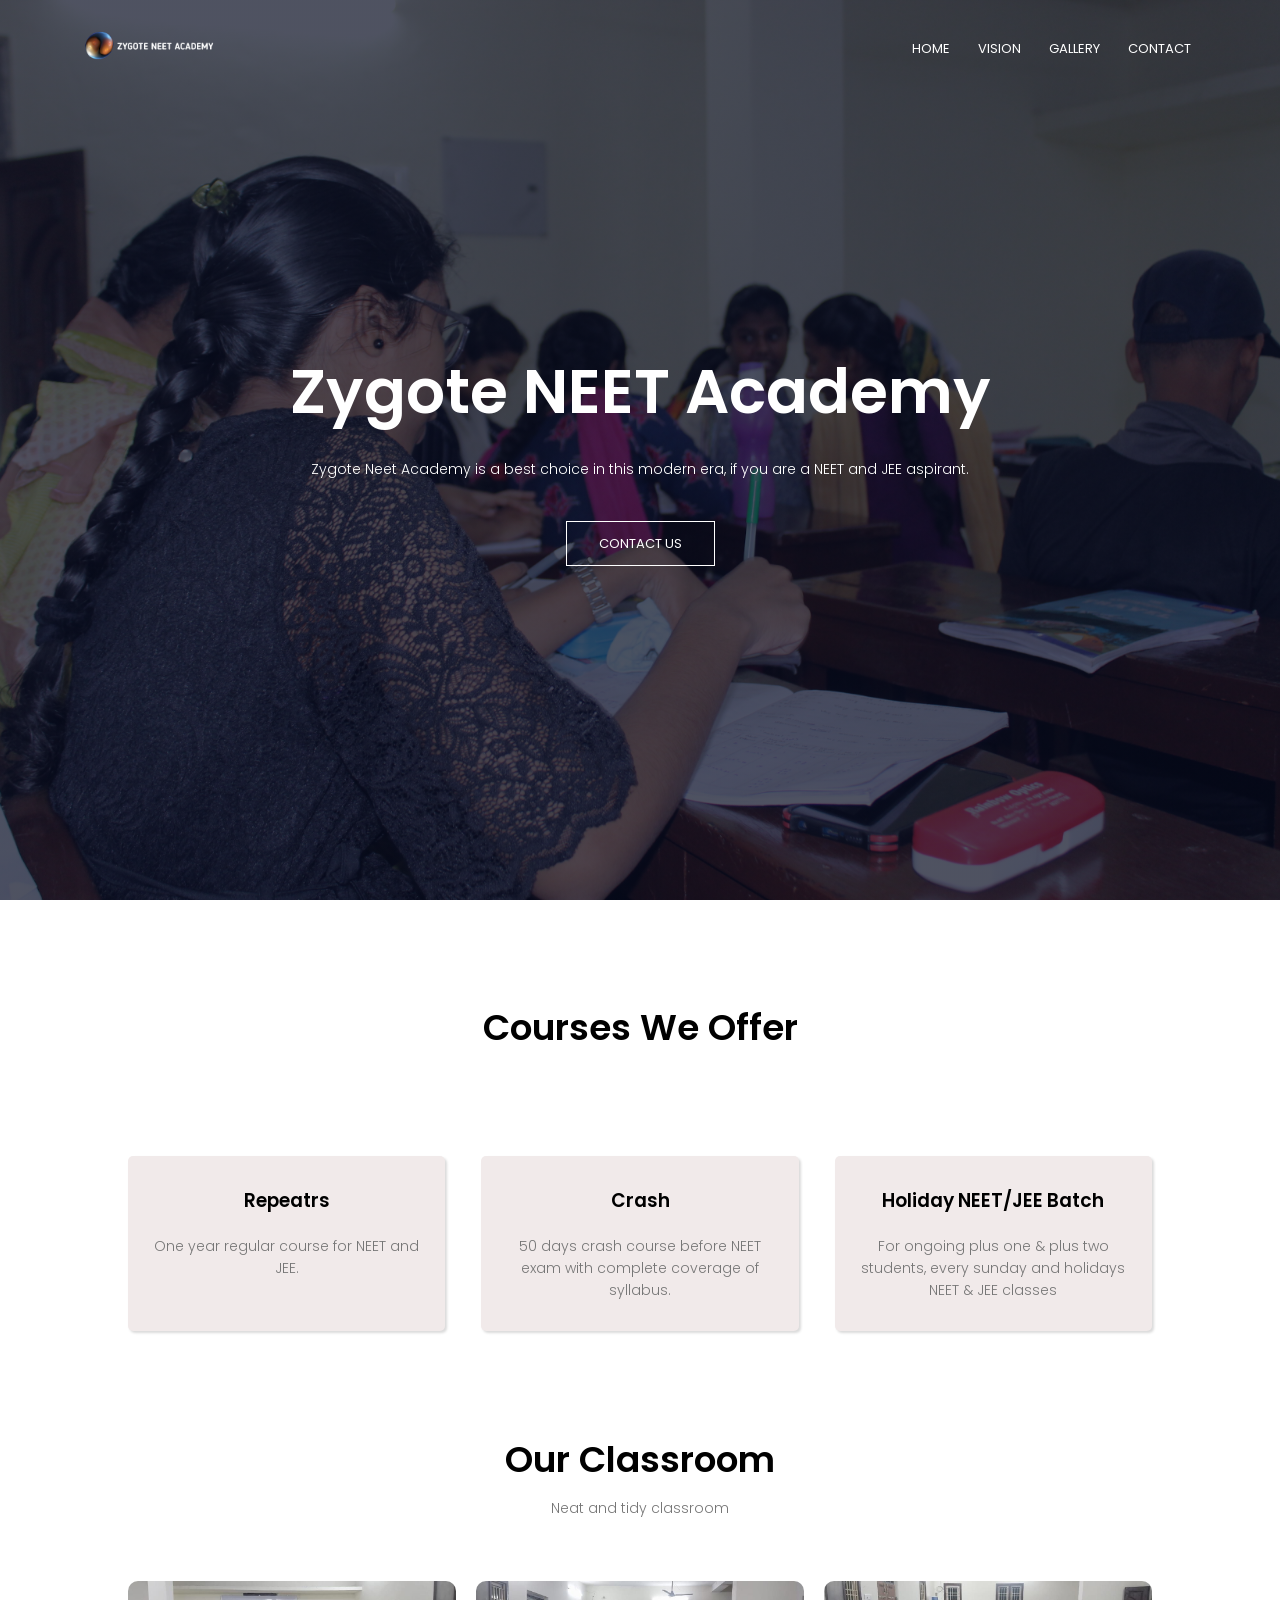
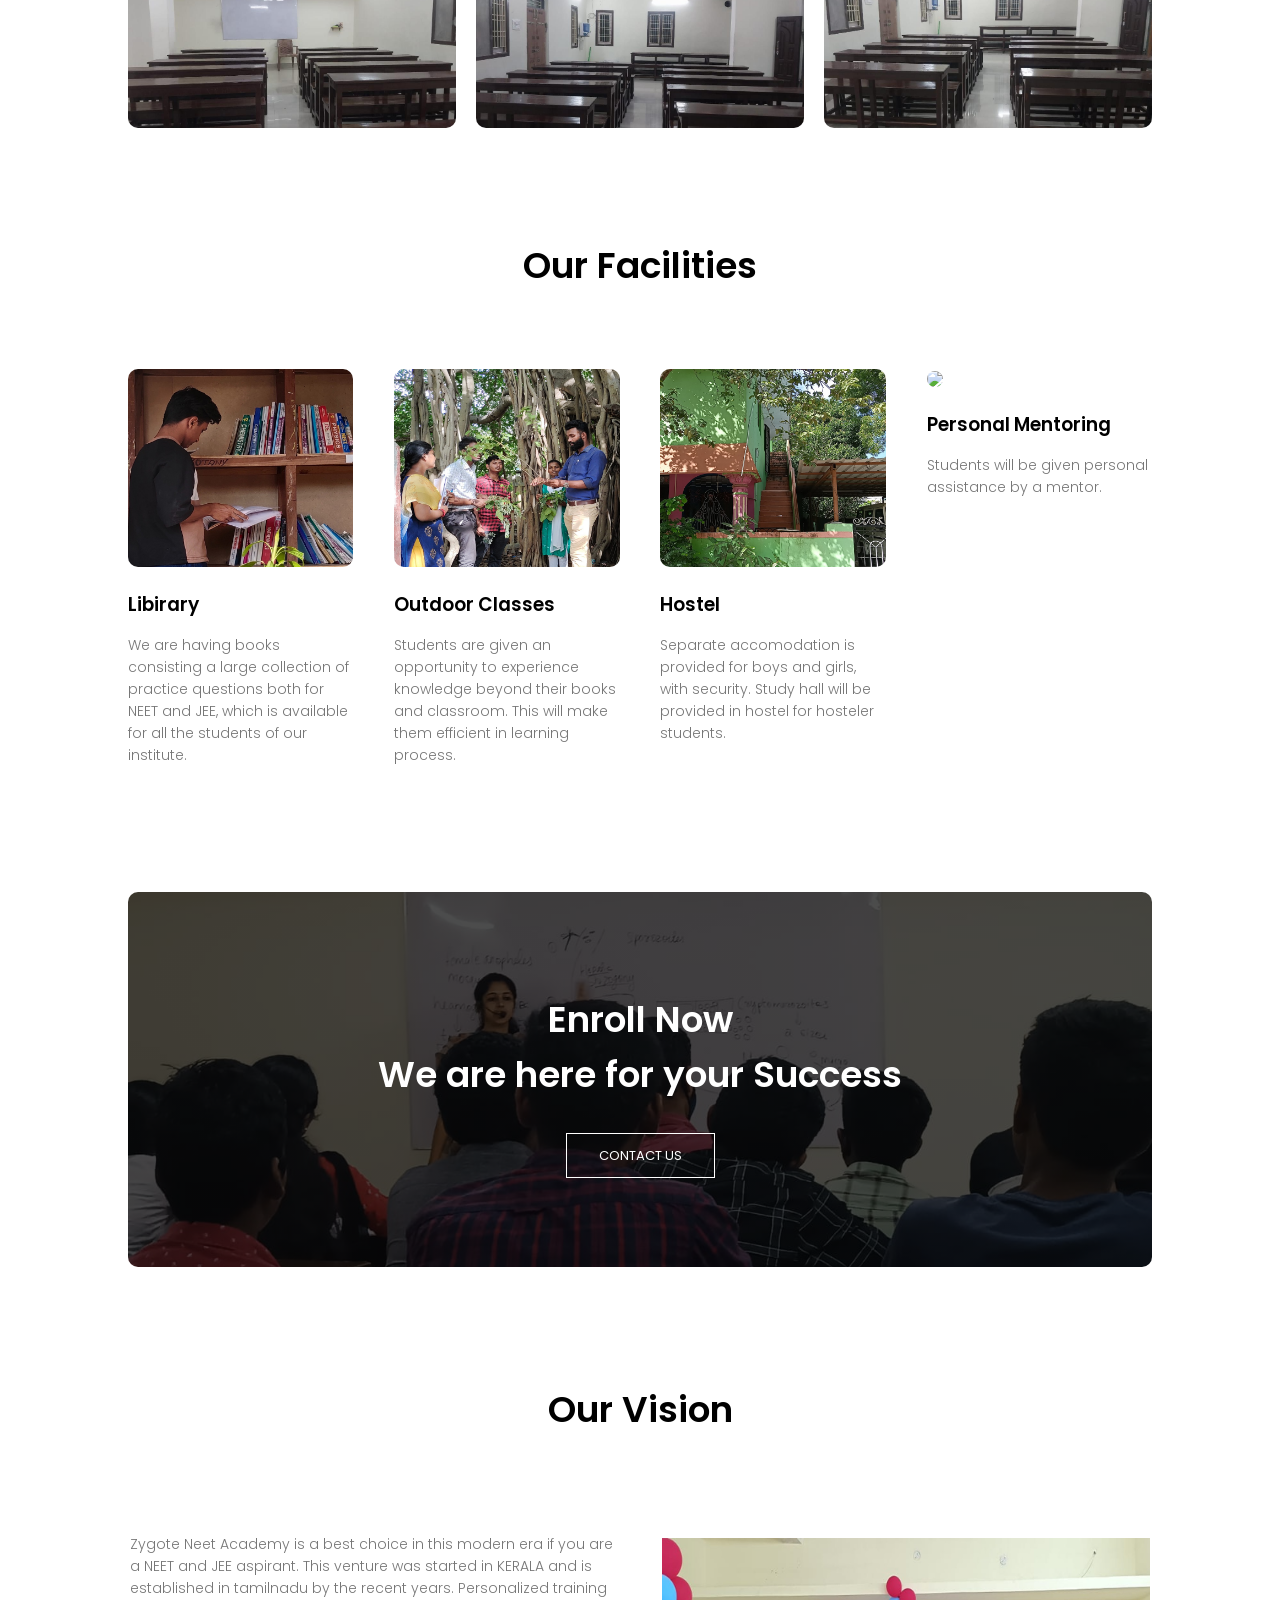
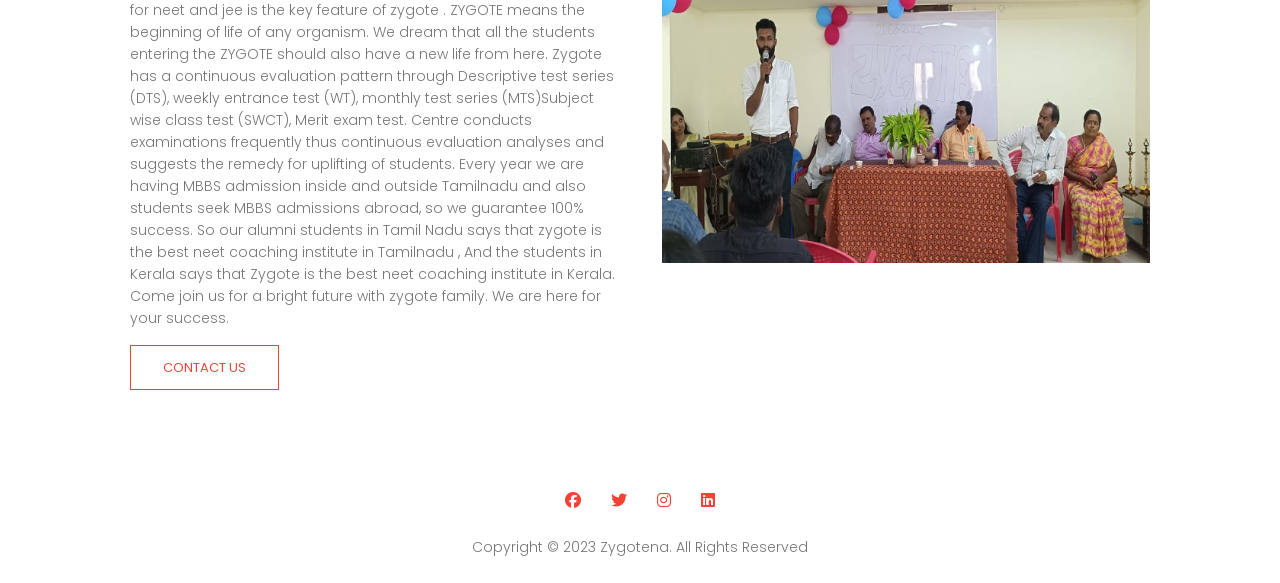
==== index.html @ 1cd37d02 "footer image removed" ====
<!DOCTYPE html>
<html lang="en">

<head>
  <meta charset="UTF-8" />
  <meta http-equiv="X-UA-Compatible" content="IE=edge" />
  <meta name="viewport" content="width=device-width, initial-scale=1.0" />

  <title>Zygote NEET Academy</title>
  <link rel="stylesheet" href="style.css" />
  <link rel="stylesheet" href="https://cdnjs.cloudflare.com/ajax/libs/font-awesome/6.2.1/css/all.min.css" />

  <link rel="preconnect" href="https://fonts.googleapis.com" />
  <link rel="preconnect" href="https://fonts.gstatic.com" crossorigin />
  <link href="https://fonts.googleapis.com/css2?family=Poppins:wght@100;300;400;600;700&display=swap"
    rel="stylesheet" />
    <link rel="icon" type="image/png" href="/images/title.png">
</head>

<body>
  <!--------header section--------->

  <section class="header">
    <nav>
      <a href="index.html"><img src="/images/logo.png" /></a>

      <div class="nav-links" id="navLinks">
        <i class="fa-solid fa-xmark" onclick="hideMenu()"></i>
        <ul>
          <li><a href="/index.html">HOME</a></li>
         
          <li><a href="#about">VISION</a></li>
          <li><a href="/static-gallery.html">GALLERY</a></li>
          <li><a href="/contact.html">CONTACT</a></li>
        </ul>
      </div>
      <i class="fa-solid fa-bars" onclick="showMenu()"></i>
    </nav>

    <div class="text-box">
      <h1>Zygote NEET Academy</h1>
      <p>
       Zygote Neet Academy is a best choice in this modern era,
        
        if you are a NEET and JEE aspirant.
      </p>
      <a href="/contact.html" class="hero-btn">CONTACT US</a>
    </div>
  </section>

  <!---Courses section------>

  <section class="course" id="courses">
    <h1>Courses We Offer</h1>
   <br><br>

    <div class="row">
      <div class="course-col">
        <h3>Repeatrs</h3>
        <p>
        One year regular course for NEET and JEE.
        </p>

      </div>

      <div class="course-col">
        <h3>Crash</h3>
        <p>
        50 days crash course before NEET exam with complete coverage of syllabus.
        </p>

      </div>

      <div class="course-col">
        <h3>Holiday NEET/JEE Batch</h3>
        <p>
         For ongoing plus one &amp; plus two students, every sunday and holidays NEET &amp; JEE classes
        </p>
      </div>
    </div>
  </section>
  <!----------campus------------>

  <section class="campus">

    <h1>Our Classroom</h1>
    <p>Neat and tidy classroom</p>

    <div class="row">
      <div class="campus-col">
        <img src="images/class1.jpg" alt="">
        <div class="layer">
         
        </div>

      </div>
      <div class="campus-col">
        <img src="images/class4.jpg" alt="">
        <div class="layer">
         
        </div>
      </div>
      <div class="campus-col">
        <img src="images/class3.jpg" alt="">
        <div class="layer">
        


        </div>
      </div>

  </section>
  <section class="facilities">

    <h1>Our Facilities</h1>
    <br>
    <div class="row">
      <div class="facilities-col">
        <img src="images/libirary.jpg">
        <h3>Libirary</h3>
        <p>
          We are having books consisting a large collection of practice questions both for NEET and JEE, which is available for all the students of our institute.
        </p>
      </div>

      <div class="facilities-col">
        <img src="images/outdoor-class.jpg">
        <h3>Outdoor Classes</h3>
        <p>
          Students are given an opportunity to experience knowledge beyond their books and classroom. This will make them efficient in learning process.
        </p>
      </div>

      <div class="facilities-col">
        <img src="images/hostel.jpg">
        <h3>Hostel</h3>
        <p>
          Separate accomodation is provided for boys and girls, with security. Study hall will be provided in hostel for hosteler students.
        </p>
      </div>
      <div class="facilities-col">
        <img src="images/library.png">
        <h3>Personal Mentoring</h3>
        <p>
         Students will be given personal assistance by a mentor.
        </p>
      </div>
    </div>
    


  </section>




  
<!------------call to action ------------------>
<section class="cta">
  <h1>Enroll Now<br>We are here for your Success</h1>
  <a href="/contact.html" class="hero-btn">CONTACT US</a>
</section>

<section class="about-us">
  <h1 style="text-align: center;">Our Vision</h1>
  <div class="row">
    <div id="about" class="about-col">
     
      <p>
        Zygote Neet Academy is a best choice in this modern era if you are a NEET and JEE aspirant.
This venture was started in KERALA and is established in tamilnadu by the recent years. Personalized training for neet and jee is the key feature of zygote . 
ZYGOTE means the beginning of life of any organism. We dream that all the students entering the ZYGOTE should also have a new life from here.
Zygote has a continuous evaluation pattern through Descriptive test series (DTS), weekly entrance test (WT), monthly test series (MTS)Subject wise class test (SWCT), Merit exam test. Centre conducts examinations frequently thus continuous evaluation analyses and suggests the remedy for uplifting of students.
Every year we are having MBBS admission inside and outside Tamilnadu and also students seek MBBS admissions abroad, so we guarantee 100% success.
So our alumni students in Tamil Nadu says that zygote is the best neet coaching institute in Tamilnadu , And the students in Kerala says that Zygote is the best neet coaching institute in Kerala. 
Come join us for a bright future with zygote family. We are here for your success.
      </p>
      <a href="" class="hero-btn red-btn">CONTACT US</a>
    </div>
    <div class="about-col">
        <img src="images/team.jpg">
    </div>
  </div>
</section>


<section class="footer">
  
  
  <div class="icons">
    <i class="fa-brands fa-facebook"></i>
    <i class="fa-brands fa-twitter"></i>
    <i class="fa-brands fa-instagram"></i>
    <i class="fa-brands fa-linkedin"></i>
  </div>
  <p>Copyright &copy; 2023 Zygotena. All Rights Reserved</p>
  
</section>


  <script>
    var navLinks = document.getElementById("navLinks");
    function showMenu() {
      navLinks.style.right = "0";
    }
    function hideMenu() {
      navLinks.style.right = "-200px";
    }
  </script>
</body>

</html>
---- style.css ----
*{
    margin: 0;
    padding:0 ;
    font-family: 'Poppins', sans-serif;
    box-sizing: border-box;
}

.header{
    min-height: 100vh;
    width: 100%;
    background-image: linear-gradient(rgba(4,9,30,0.7),rgba(4,9,30,0.7)),url(/images/1673017458090.JPG);
    background-position: center;
    background-size: cover;
    position: relative;
}
nav{
    display: flex;
    align-items: center;
    justify-content: space-between;
    padding: 2% 6%;
}

nav img {
    width: 150px;
}

.nav-links{
    text-align: right;
    flex: 1;
    

}
.nav-links ul li{
    list-style: none;
    display: inline-block;
    padding: 2px 12px;
    position: relative;
}
.nav-links ul li a {
    color: white;
    text-decoration: none;
    font-size: 13px;
    
}
.nav-links ul li::after{
    content: '';
    width: 0%;
    height: 2px;
    background: #f44336;
    display: block;
    margin: auto;
    transition: 0.4s;
}
.nav-links ul li:hover::after{
   
    width: 100%;
   
    
}

.text-box{
    width: 90%;
    color: white;
    position: absolute;
    top: 50%;
    left:50%;
    transform: translate(-50%,-50%);
    text-align: center;
    
}
.text-box h1{
    font-size: 62px;
}
.text-box p{
    margin: 10px 0 40px;
    font-size: 14px;
    color: white;
}
.hero-btn{
    text-decoration: none;
    color: white;
    border: 1px solid white;
    padding: 12px 32px ;
    font-size: 13px;
    background: transparent;
    cursor: pointer;
    position: relative;
}
.hero-btn:hover{
    border: 1px solid #f44336;
    background: #f44336;
    transition: 0.6s;
}

nav .fa-solid{
    display: none;
}

@media(max-width:900px){

    .text-box h1{
        font-size: 40px;
}
}

@media(max-width:750px){
    .text-box h1{
        font-size: 20px;
    }
    .nav-links ul li{
        display: block;
        padding-bottom: 30px;
    }
    .nav-links{
        position: fixed;
        background: #f44336;
        height: 65vh;
        width: 200px;
        top:0;
        right: -200px;
        text-align: left;
        z-index: 2;
        transition: 0.5s;

    }
    nav .fa-solid{
        display: block;
        color: white;
        margin: 10px;
        font-size: 22px;
        cursor: pointer;
    }
    .nav-links ul{
        padding: 30px;
        
    }
    .nav-links ul li a:hover{
        color: #222;
    }
    .text-box p{
        font-size: 10px;
    }

}


.course{
    width: 80%;
    margin:auto;
    text-align: center;
    padding-top: 100px;
}
h1{
    font-size: 36px;
    font-weight: 600;
}

p{
    color: #777;
    font-size: 14px;
    font-weight: 300;
    line-height: 22px;
    padding: 10px;
}
.course-col{

    flex-basis: 31%;
    background:#f1eaea ;
    border-radius: 5px;
    margin-bottom: 5%;
    padding: 20px 12px;
    box-sizing: border-box;
  
    box-shadow: rgba(0, 0, 0, 0.15) 1.95px 1.95px 2.6px;

    transition: 0.6s;

}
.row{
    margin-top: 5%;
    display: flex;
    justify-content: space-between;
}

h3{
    text-align: center;
    font-weight: 600;
    margin: 10px 0;
}
.course-col:hover{
    box-shadow: rgba(17, 12, 46, 0.15) 0px 48px 100px 0px;
}

@media(max-width:750px){
.row{
    flex-direction: column;

}

}

.campus{
    width: 80%;
    margin: auto;
    text-align: center;
    padding-top: 50px;
}
.campus-col{
    flex-basis: 32%;
    border-radius: 10px;
    margin-bottom: 30px;
    position: relative;
    overflow: hidden;
}
.campus-col img{
    width: 100%;
    display: block;
  
}
.layer{
    background: transparent;
    height: 100%;
    width: 100%;
    position: absolute;
    top:0;
    right: 0;
    transition: 0.6s;
}


.facilities{
    width: 80%;
    text-align: center;
    margin: auto;
    padding-top: 80px;

}

.facilities-col{
    flex-basis: 22%;
    border-radius: 10px;
    margin-bottom: 5%;
    text-align: left;
}

.facilities-col img{
    width: 100%;
    border-radius: 10px;
}

.facilities-col p{
    padding: 0;
    
}
.facilities-col h3{
    margin-top: 16px;
    margin-bottom: 15px;
    text-align: left;

}


.testimonials{
    width: 80%;
    margin:auto;
    padding-top: 100px;
    text-align: center;

}
.testimonials-col{
    flex-basis: 44%;
    border-radius: 10px;
    margin-bottom: 5%;
    text-align: left;
    background: #fce7e7;
    padding: 25px;
    cursor: pointer;
    display: flex;
}
.testimonials-col img{

    height: 40px;
    margin-left: 5px;
    margin-right: 30px;
    border-radius: 50%;

}
.testimonials-col p{
padding: 0;
}
.testimonials-col h3{
    margin-top: 15px;
    text-align: left;

}
.testimonials-col .fa-solid, .fa-regular{
    color: #f44336;
}

@media(max-width:750px){
    .testimonials-col img{
        margin-left: 0px;
        margin-right: 15px;
    }
}




.cta{
    margin:75px auto;
    width: 80%;
    background-image: linear-gradient(rgba(0,0,0,0.7),rgba(0,0,0,0.7)),url(images/contact.jpg);
    background-position: center;
    background-size: cover;
    border-radius: 10px;
    text-align: center;
    padding: 100px 0;
}
.cta h1{
    color: white;
    margin-bottom: 40px;
    padding: 0;
}

@media(max-width:750px){
    .cta h1{
        font-size: 24px;
    }
}


.footer{
    width:80%;
    margin: auto;
    text-align: center;
    padding: 15px 0;
    
}

.footer h4{
    margin-bottom: 15px;
    
    font-weight: 600;
}
.icons .fa-brands{
    color: #f44336;
    margin: 0 13px;
    cursor: pointer;
    padding: 18px 0;
}

.sub-header{
    height: 50vh;
    width: 100%;
    background-image: linear-gradient(rgba(4,9,30,0.7),rgba(4,9,30,0.7)),url(images/contact.jpg);
    background-position: center;
    background-size: cover;
    text-align: center;
    color: white;
}
.sub-header h1{
    margin-top: 100px;
}
.about-us{
    width: 80%;
    margin: auto;
    padding-top: 40px;
    padding-bottom: 50px;
}
.about-col{
    flex-basis: 48%;
    padding: 30px 2px;
}

.about-col img{
    width: 100%;
    padding-top: 20px;
}
@media(max-width:750px){
    .about-col img{
        padding-top: 0px;
    }
    .about-col p{
        font-size: 13px;
    }
}

.about-col h1{
    padding-top: 0;

}

.about-col p{
    padding: 15px 0 25px;
}

.red-btn{
    border: 1px solid #f44336;
    background: transparent;
    color: #f44336;
}
.red-btn:hover{
    color: white;
  
}
.blog-content{
    width: 80%;
    margin: auto;
    padding: 60px 0;
}
.blog-left{
    flex-basis: 65%;

}
.blog-left img{
    width: 100%;
}
.blog-left h2{
font-weight: 600;
margin: 30px 0;
    color: #222;
}
.blog-left p{
    color: #999;
    padding: 0;
}
.blog-right{
    flex-basis: 32%;

}
.blog-right h3{
    background: #f44336;
    color: #fff;
    padding: 7px 0;
    font-size: 16px;
    margin-bottom: 20px;
}
.blog-right div{
    display: flex;
    align-items: center;
    justify-content:space-between;
    padding: 8px;
    color: #555;
    box-sizing: border-box;
    
}
.comment-box{
    border: 1px solid #ccc;
    margin: 50px 0;
    padding: 10px 20px;
}
.comment-box h3{
    text-align: left;
}
.comment-form input, .comment-form textarea{

    width: 100%;
    padding: 10px;
    margin: 15px 0;
    box-sizing: border-box;
    border: none;
    outline: none;
    background: #e7e7e7;

}
@media(max-width:750px){
    .sub-header h1{
        font-size: 24px;
    }
}

.location{
    width: 80%;
    margin: auto;
    padding: 80px 0;
}
.location iframe{
    width: 100%;
}
.contact-us{
    width: 80%;
    margin: auto;
}
.contact-col{
    flex-basis: 48%;
    margin-bottom: 30px;
}
.contact-col div{
    display: flex;
    align-items: center;
    margin-bottom: 40px;
}
.contact-col div .fa-solid,.contact-col div .fa-regular{
    font-size: 28px;
    color: #f44336;
    margin: 10px;
    margin-right: 30px;
}
.contact-col div p{
    padding: 0;
}
.contact-col div h5{
    font-size: 15px;
    font-weight: 500;
    margin-bottom: 5px;
    color: #555;
}
.contact-col input, .contact-col textarea{
    width: 100%;
    padding: 15px;
    outline: none;
    margin-bottom: 17px;
    border: 1px solid #ccc;
    box-sizing: border-box;
}
#myimg{
    height: 200px;
    width: 200px;
}
@media(max-width:500px){
.course h1{
    font-size: 30px;
}
.campus h1{
    font-size: 30px;
}
.facilities h1{
    font-size: 30px;
}
.about-us h1{
    font-size: 30px;
}
.course-col h3{
    font-size: 15px;
}
.cta h1{
    font-size: 16px;
}
.hero-btn{
    font-size: 10px;
}
}

@media(max-width:1135px){
    .facilities-col h3{
        font-size: 15px;
    }
    .facilities-col p{
        font-size: 11px;
    }
    .facilities-col p{
        line-height: 15px;
    }
}

@media(max-width:847px){

    .facilities-col h3{
        font-size: 11px;
    }

}

@media(max-width:750px){

    .facilities-col h3{
        font-size: 15px;
    }

}
@media (min-width:750px) and (max-width:1000px){
    .course-col h3{
        font-size: 13px;

    }
    .course-col p{
        font-size: 13px;
    }
}
.footer-image{
    margin: auto;
    height: 50px;
}
.gallery{
    width: 80%;
    columns: 4;
    column-gap: 16px;
    margin: auto;
    padding-top: 5rem;
}
.gallery img{
    width: 100%;
    border-radius: 5px;
}
.grid-images{
    display: inline-block;
    margin-bottom: 16px;
    position: relative;
}
@media(max-width:1200px){
    .gallery{
        columns: 3;
    }
}
@media(max-width:750px){
    .gallery{
        columns: 2;
    }
}
@media(max-width:500px){
    .gallery{
        columns: 1;
    }
}
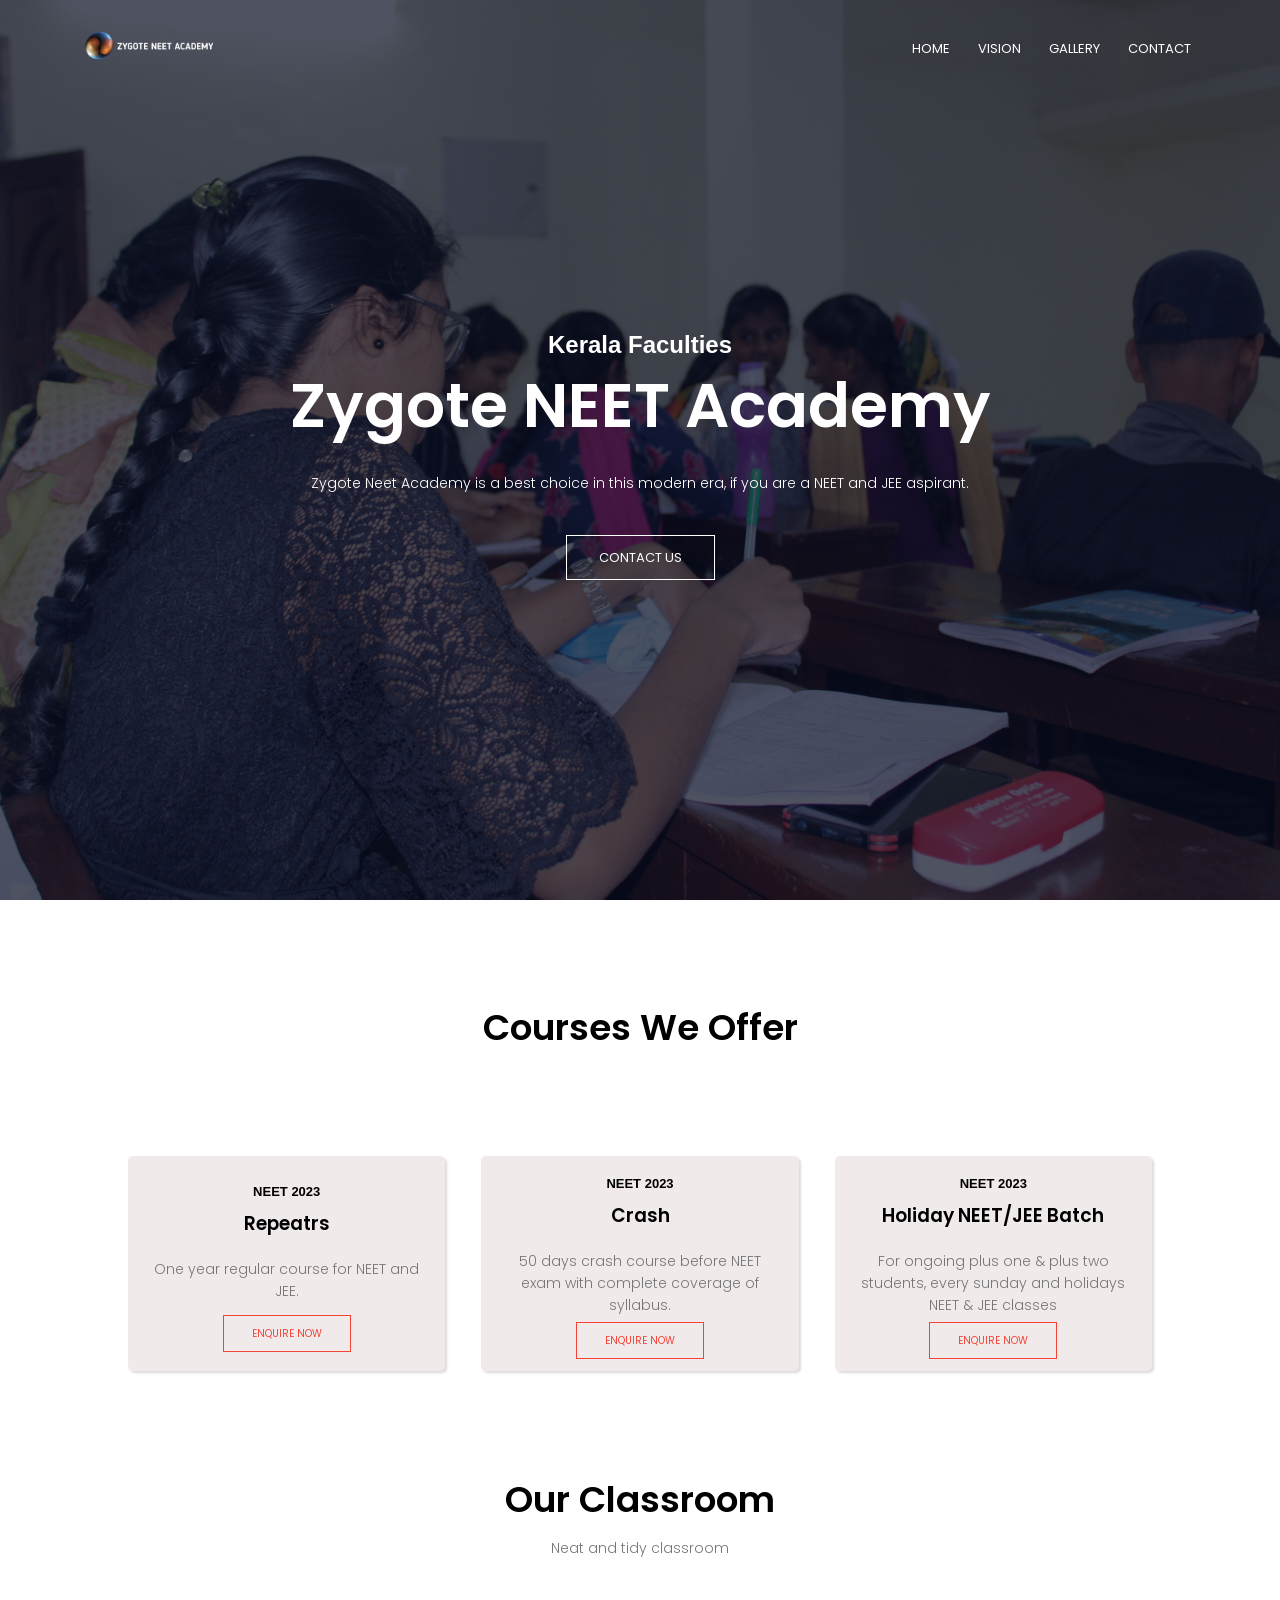
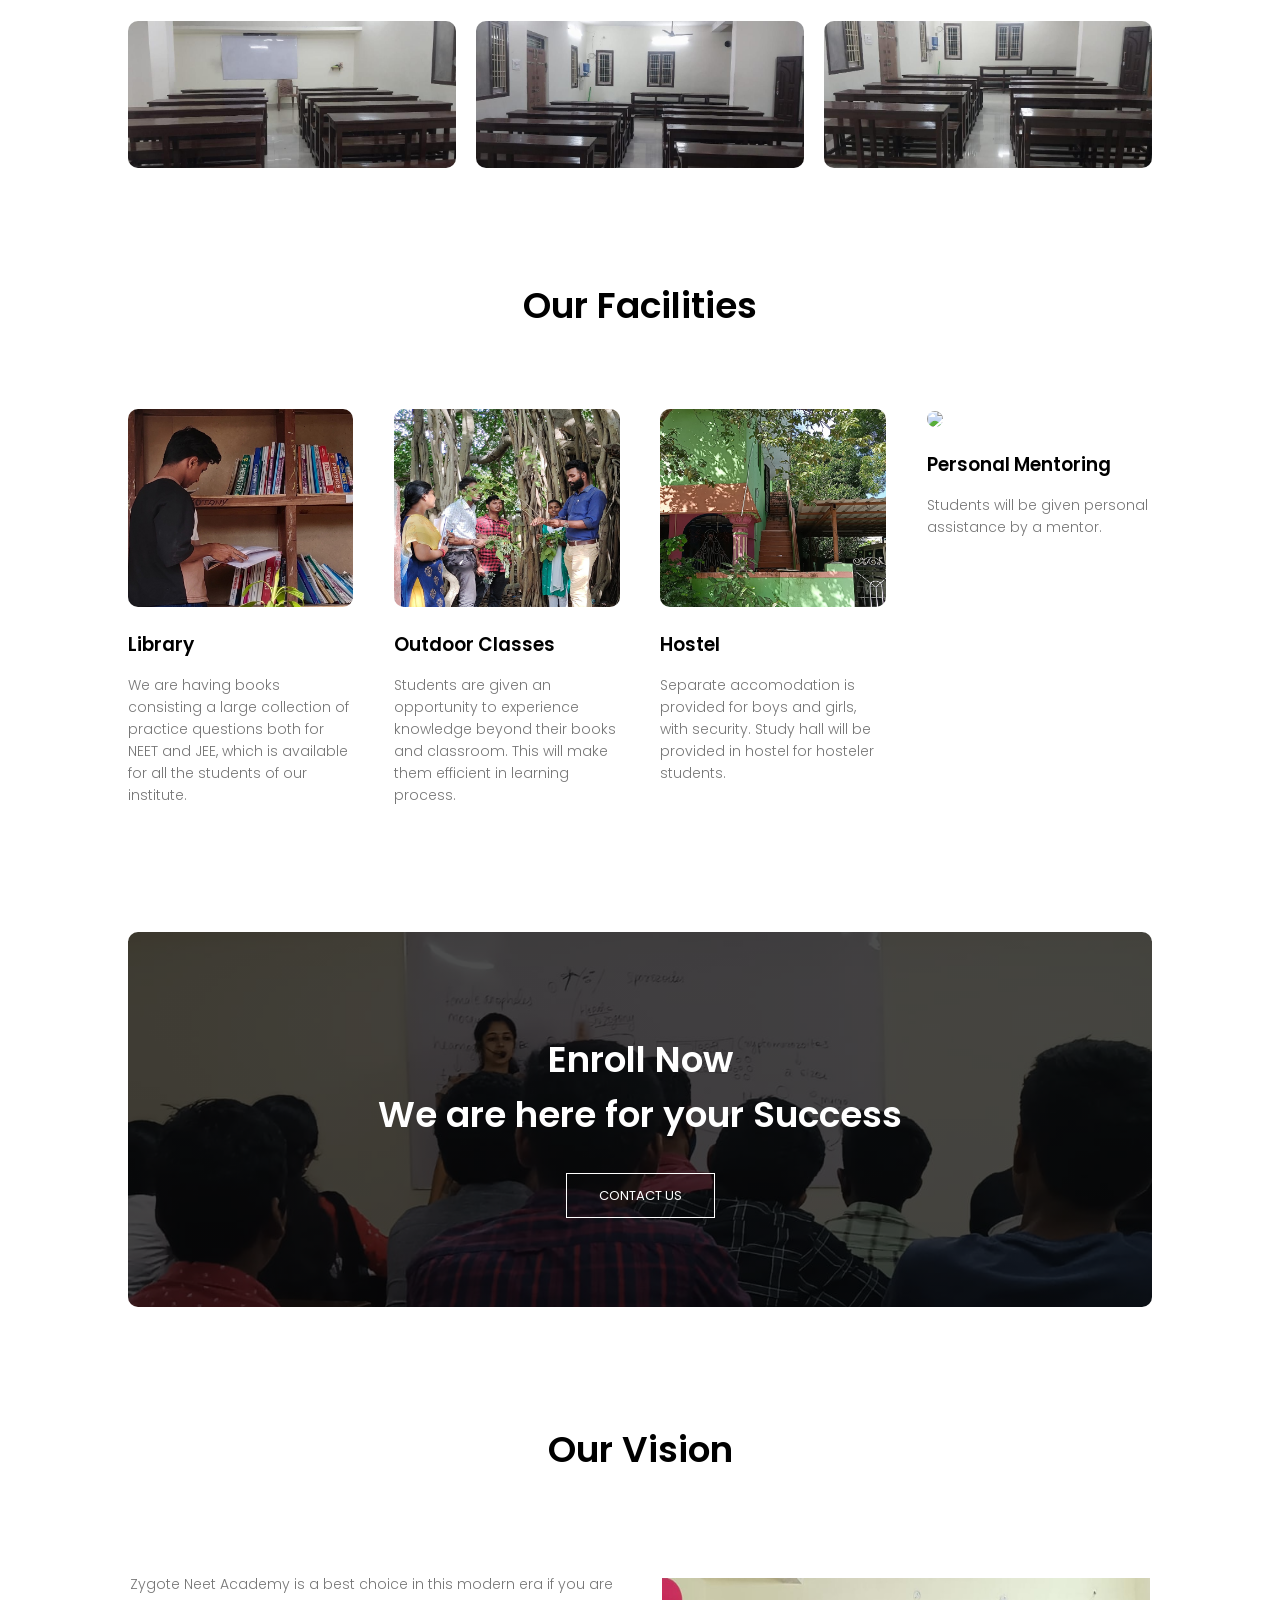
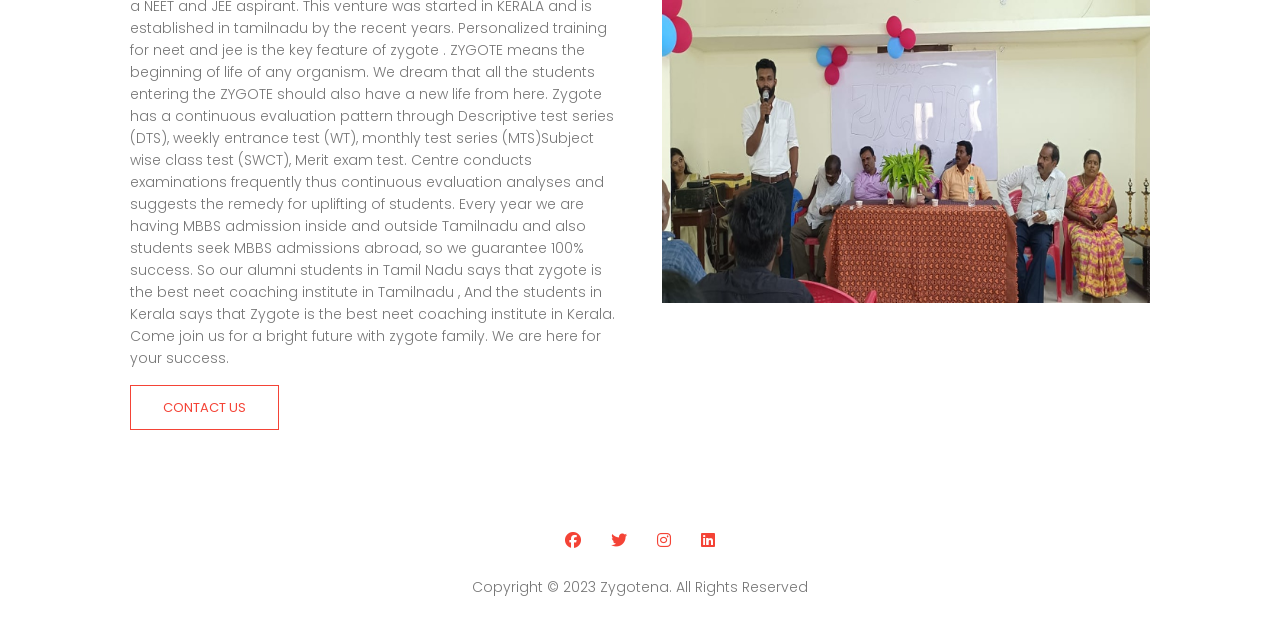
==== commit 50a00508: "card button added navset" ====
--- a/index.html
+++ b/index.html
@@ -38,6 +38,7 @@
     </nav>
 
     <div class="text-box">
+      <h2>Kerala Faculties</h2>
       <h1>Zygote NEET Academy</h1>
       <p>
        Zygote Neet Academy is a best choice in this modern era,
@@ -56,26 +57,45 @@
 
     <div class="row">
       <div class="course-col">
+        <div>
+          <h4>NEET 2023</h4>
         <h3>Repeatrs</h3>
         <p>
         One year regular course for NEET and JEE.
         </p>
-
-      </div>
-
+        </div>
+        
+        <div class="card-bttm">
+          <a href="https://wa.me/9496212837" class="hero-btn">ENQUIRE NOW</a>
+      </div>
+</div>
       <div class="course-col">
-        <h3>Crash</h3>
-        <p>
-        50 days crash course before NEET exam with complete coverage of syllabus.
-        </p>
-
+        <div>
+          <h4>NEET 2023</h4>
+          <h3>Crash</h3>
+          <p>
+          50 days crash course before NEET exam with complete coverage of syllabus.
+          </p>
+        </div>
+      
+        <div class="card-bttm">
+          <a href="https://wa.me/9496212837" class="hero-btn">ENQUIRE NOW</a>
+        </div>
+       
+        
       </div>
 
       <div class="course-col">
-        <h3>Holiday NEET/JEE Batch</h3>
-        <p>
-         For ongoing plus one &amp; plus two students, every sunday and holidays NEET &amp; JEE classes
-        </p>
+        <div>
+          <h4>NEET 2023</h4>
+          <h3>Holiday NEET/JEE Batch</h3>
+          <p>
+           For ongoing plus one &amp; plus two students, every sunday and holidays NEET &amp; JEE classes
+          </p>
+        </div>
+        <div class="card-bttm">
+        <a href="https://wa.me/9496212837" class="hero-btn">ENQUIRE NOW</a>
+      </div>
       </div>
     </div>
   </section>
@@ -117,7 +137,7 @@
     <div class="row">
       <div class="facilities-col">
         <img src="images/libirary.jpg">
-        <h3>Libirary</h3>
+        <h3>Library</h3>
         <p>
           We are having books consisting a large collection of practice questions both for NEET and JEE, which is available for all the students of our institute.
         </p>
--- a/style.css
+++ b/style.css
@@ -105,7 +105,7 @@
 
 @media(max-width:750px){
     .text-box h1{
-        font-size: 20px;
+        font-size: 25px;
     }
     .nav-links ul li{
         display: block;
@@ -114,7 +114,7 @@
     .nav-links{
         position: fixed;
         background: #f44336;
-        height: 65vh;
+        height: 100vh;
         width: 200px;
         top:0;
         right: -200px;
@@ -142,7 +142,9 @@
     }
 
 }
-
+.text-box h2{
+    color: #ffffff;
+}
 
 .course{
     width: 80%;
@@ -612,4 +614,22 @@
     .gallery{
         columns: 1;
     }
+}
+.course-col{
+    display: flex;
+    flex-direction: column;
+    justify-content:space-evenly ;
+}
+.course-col h4{
+    font-size: 13px;
+}
+.course-col .hero-btn{
+    border: 1px solid #f44336;
+    color: #f44336;
+    font-size: 10px;
+    padding: 10px 28px;
+ 
+}
+.course-col .hero-btn:hover{
+    color: white;
 }
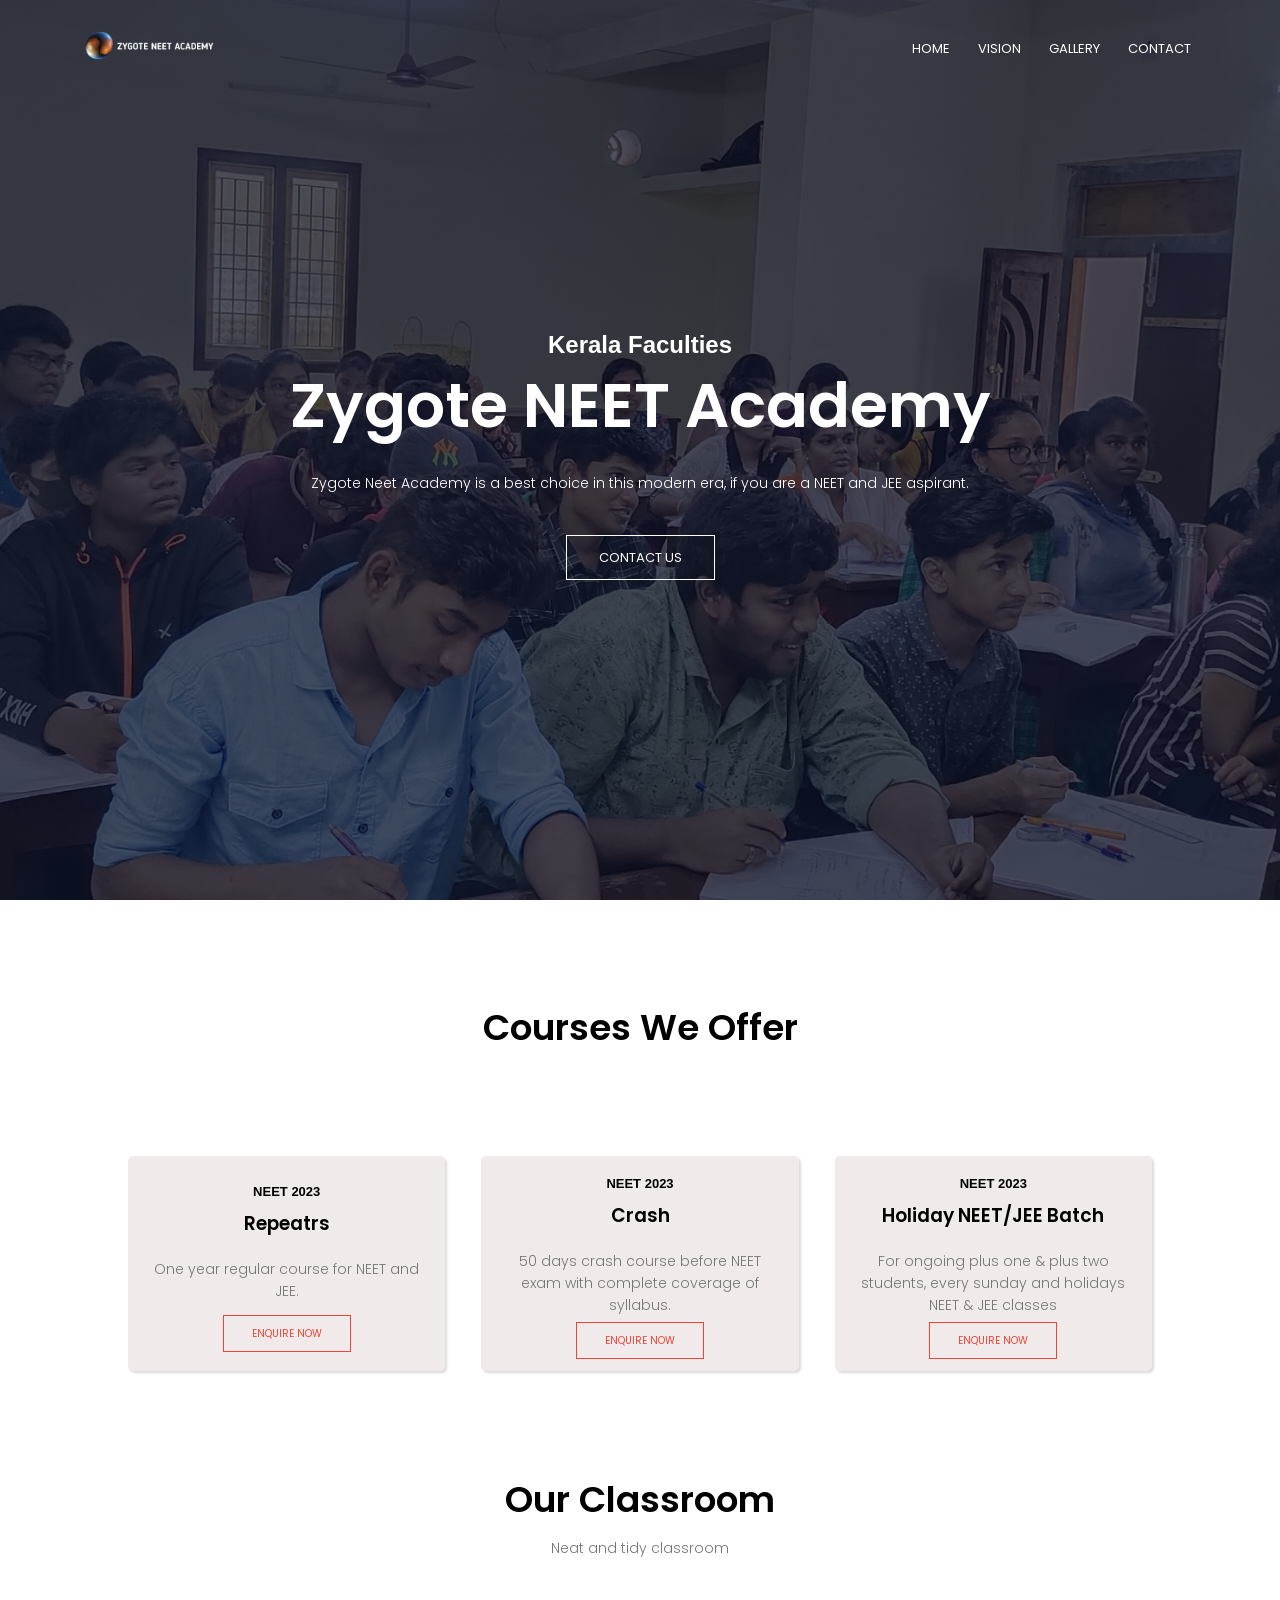
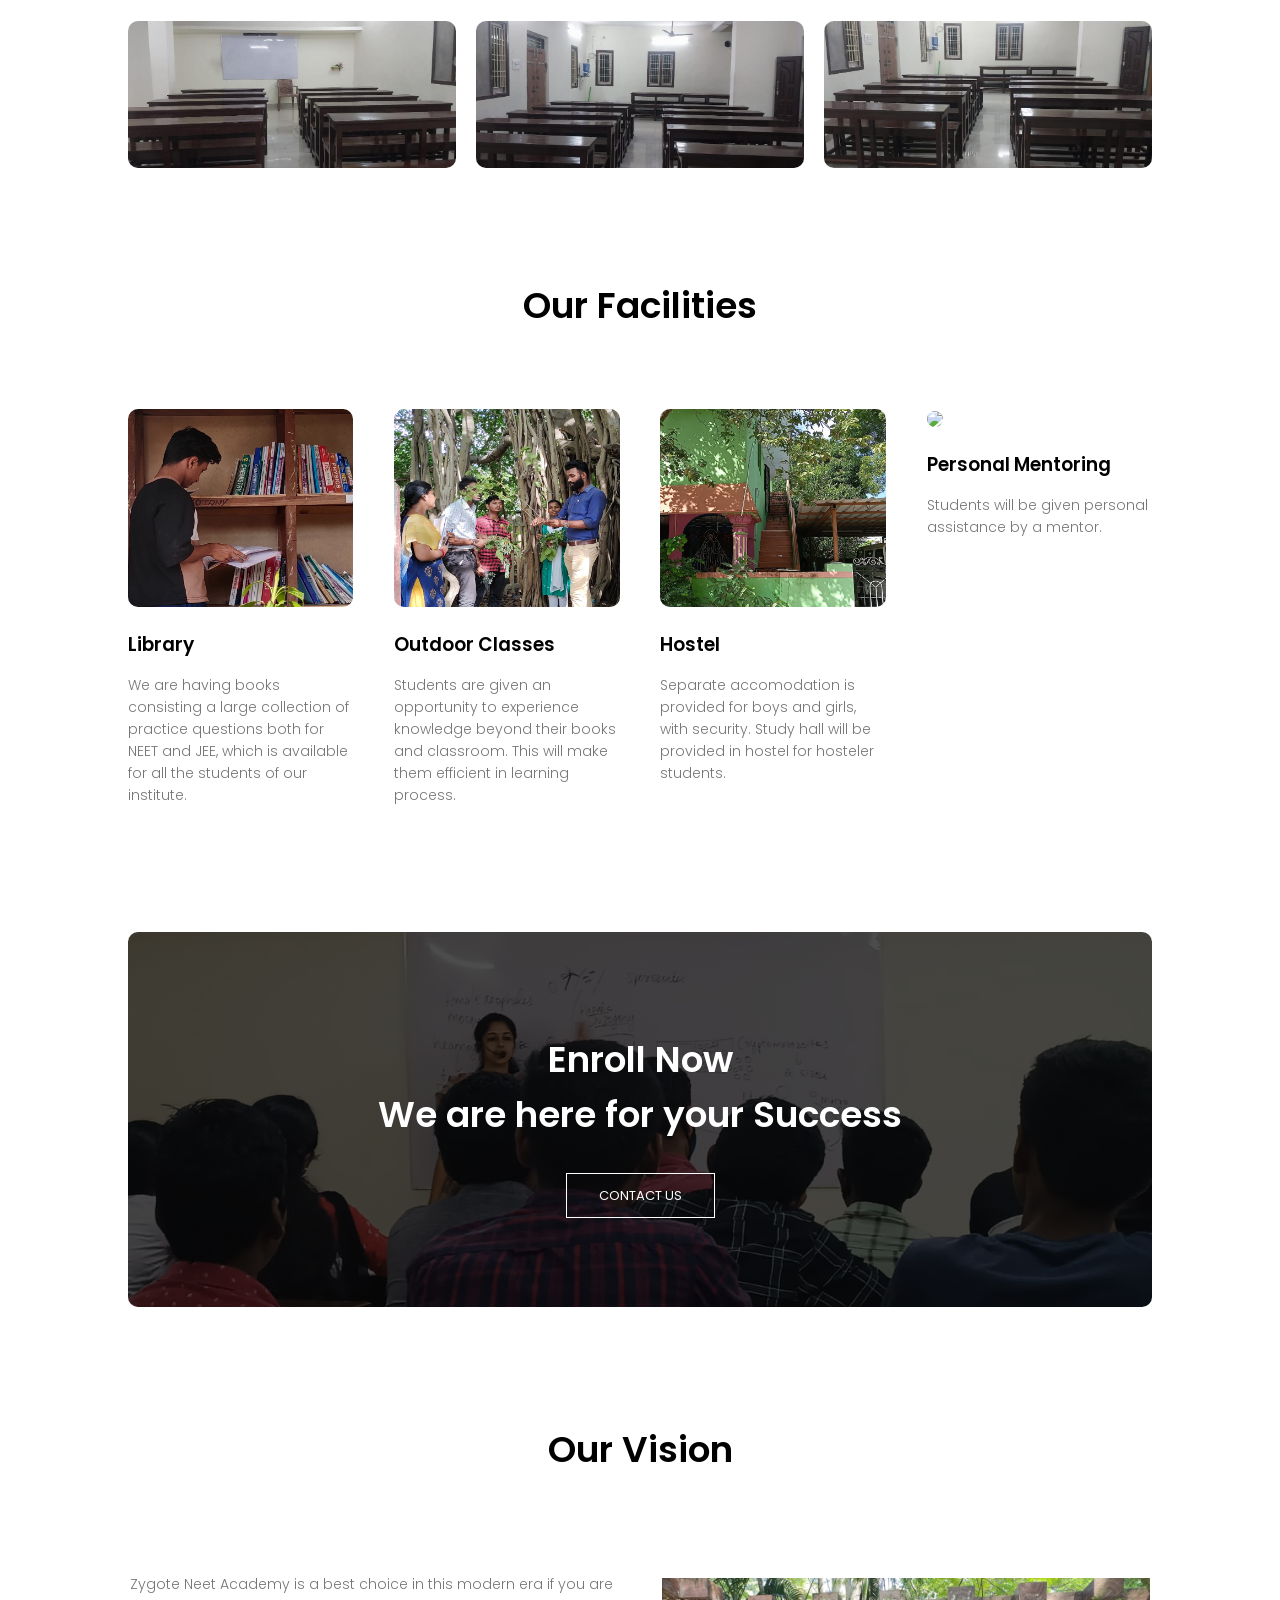
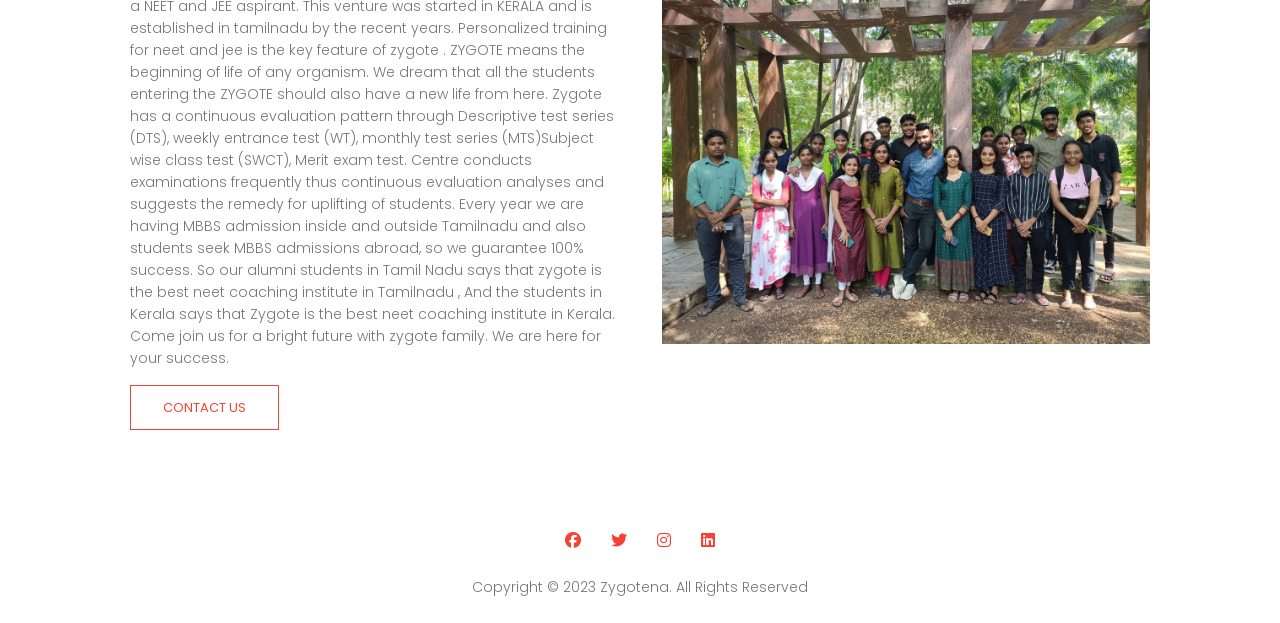
==== commit 2065feb9: "home image and gallery image added" ====
--- a/index.html
+++ b/index.html
@@ -198,7 +198,7 @@
       <a href="" class="hero-btn red-btn">CONTACT US</a>
     </div>
     <div class="about-col">
-        <img src="images/team.jpg">
+        <img src="images/team3.jpg">
     </div>
   </div>
 </section>
--- a/style.css
+++ b/style.css
@@ -8,7 +8,7 @@
 .header{
     min-height: 100vh;
     width: 100%;
-    background-image: linear-gradient(rgba(4,9,30,0.7),rgba(4,9,30,0.7)),url(/images/1673017458090.JPG);
+    background-image: linear-gradient(rgba(4,9,30,0.7),rgba(4,9,30,0.7)),url(/images/home2.jpg);
     background-position: center;
     background-size: cover;
     position: relative;
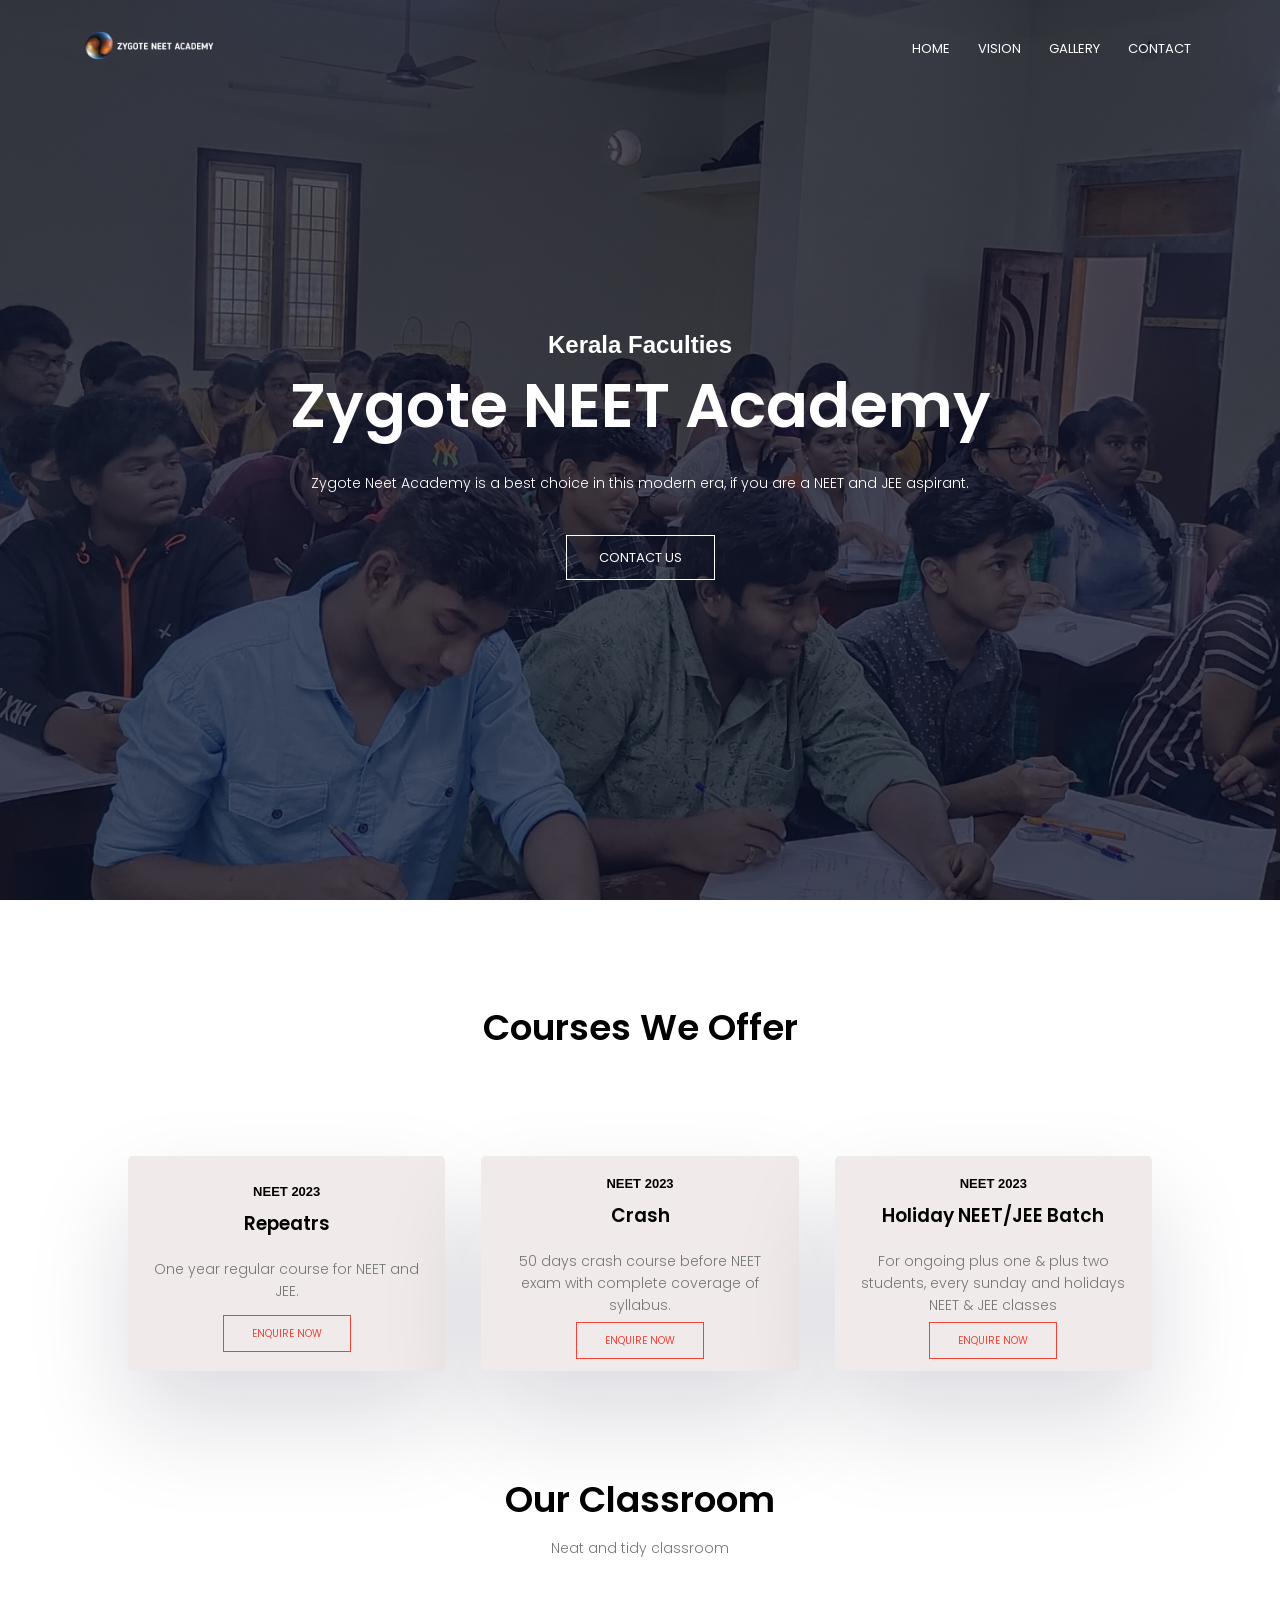
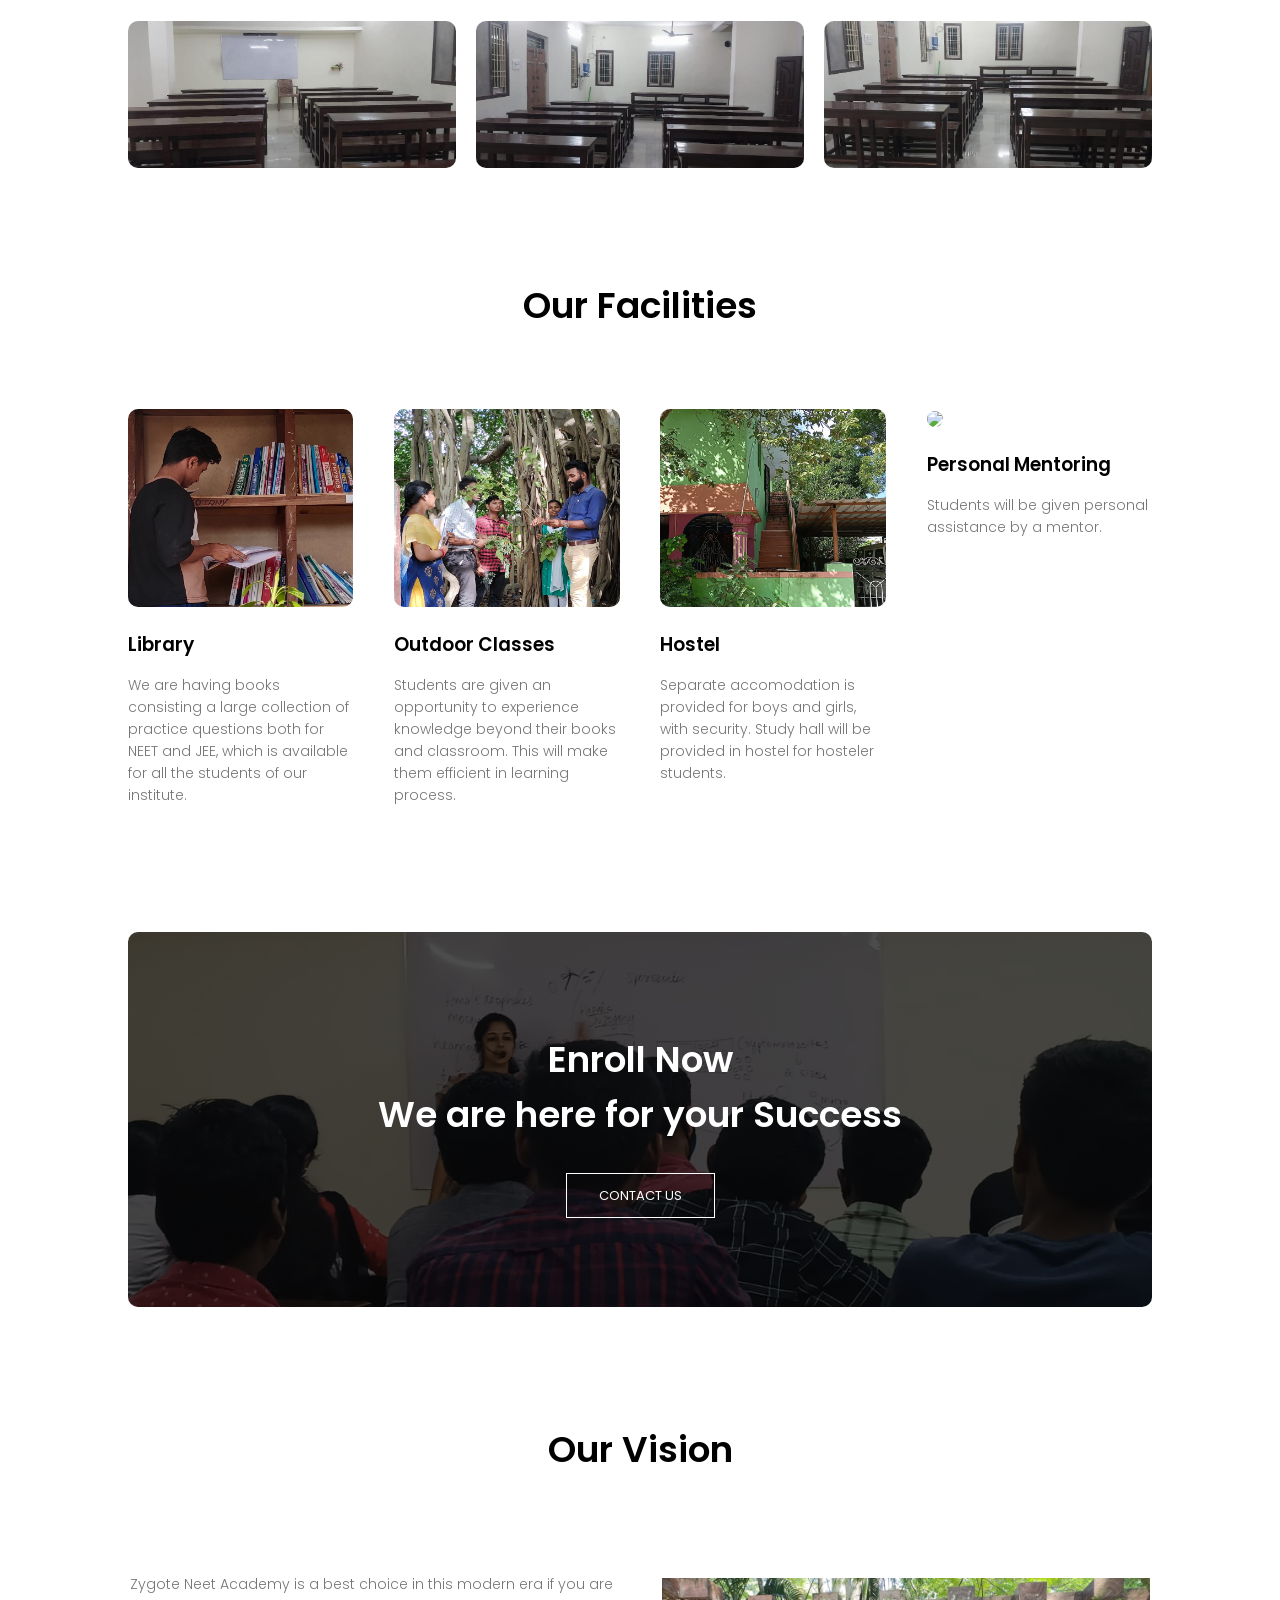
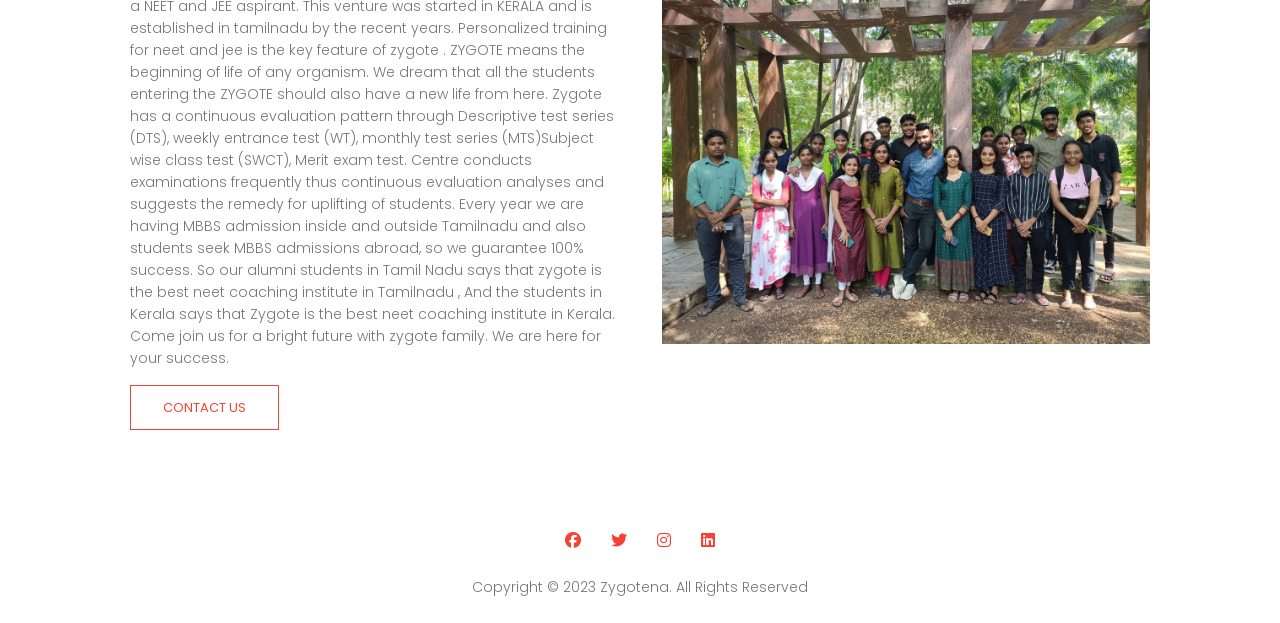
==== commit 47e0fa78: "nav links added" ====
--- a/index.html
+++ b/index.html
@@ -195,7 +195,7 @@
 So our alumni students in Tamil Nadu says that zygote is the best neet coaching institute in Tamilnadu , And the students in Kerala says that Zygote is the best neet coaching institute in Kerala. 
 Come join us for a bright future with zygote family. We are here for your success.
       </p>
-      <a href="" class="hero-btn red-btn">CONTACT US</a>
+      <a href="/contact.html" class="hero-btn red-btn">CONTACT US</a>
     </div>
     <div class="about-col">
         <img src="images/team3.jpg">
@@ -208,10 +208,10 @@
   
   
   <div class="icons">
-    <i class="fa-brands fa-facebook"></i>
-    <i class="fa-brands fa-twitter"></i>
-    <i class="fa-brands fa-instagram"></i>
-    <i class="fa-brands fa-linkedin"></i>
+    <a href=""><i class="fa-brands fa-facebook"></i></a>
+   <a href=""> <i class="fa-brands fa-twitter"></i></a>
+    <a href="https://instagram.com/zygote_neet_academy_tamilnadu?igshid=YmMyMTA2M2Y="><i class="fa-brands fa-instagram"></i></a>
+    <a href="https://www.linkedin.com/in/zygote-neet-academy-68a23a262"><i class="fa-brands fa-linkedin"></i></a>
   </div>
   <p>Copyright &copy; 2023 Zygotena. All Rights Reserved</p>
   
--- a/style.css
+++ b/style.css
@@ -1,635 +1,603 @@
-*{
-    margin: 0;
-    padding:0 ;
-    font-family: 'Poppins', sans-serif;
-    box-sizing: border-box;
-}
-
-.header{
-    min-height: 100vh;
-    width: 100%;
-    background-image: linear-gradient(rgba(4,9,30,0.7),rgba(4,9,30,0.7)),url(/images/home2.jpg);
-    background-position: center;
-    background-size: cover;
-    position: relative;
-}
-nav{
-    display: flex;
-    align-items: center;
-    justify-content: space-between;
-    padding: 2% 6%;
+* {
+  margin: 0;
+  padding: 0;
+  font-family: "Poppins", sans-serif;
+  box-sizing: border-box;
+}
+
+.header {
+  min-height: 100vh;
+  width: 100%;
+  background-image: linear-gradient(rgba(4, 9, 30, 0.7), rgba(4, 9, 30, 0.7)),
+    url(/images/home2.jpg);
+  background-position: center;
+  background-size: cover;
+  position: relative;
+}
+nav {
+  display: flex;
+  align-items: center;
+  justify-content: space-between;
+  padding: 2% 6%;
 }
 
 nav img {
-    width: 150px;
-}
-
-.nav-links{
-    text-align: right;
-    flex: 1;
-    
-
-}
-.nav-links ul li{
-    list-style: none;
-    display: inline-block;
-    padding: 2px 12px;
-    position: relative;
+  width: 150px;
+}
+
+.nav-links {
+  text-align: right;
+  flex: 1;
+}
+.nav-links ul li {
+  list-style: none;
+  display: inline-block;
+  padding: 2px 12px;
+  position: relative;
 }
 .nav-links ul li a {
+  color: white;
+  text-decoration: none;
+  font-size: 13px;
+}
+.nav-links ul li::after {
+  content: "";
+  width: 0%;
+  height: 2px;
+  background: #f44336;
+  display: block;
+  margin: auto;
+  transition: 0.4s;
+}
+.nav-links ul li:hover::after {
+  width: 100%;
+}
+
+.text-box {
+  width: 90%;
+  color: white;
+  position: absolute;
+  top: 50%;
+  left: 50%;
+  transform: translate(-50%, -50%);
+  text-align: center;
+}
+.text-box h1 {
+  font-size: 62px;
+}
+.text-box p {
+  margin: 10px 0 40px;
+  font-size: 14px;
+  color: white;
+}
+.hero-btn {
+  text-decoration: none;
+  color: white;
+  border: 1px solid white;
+  padding: 12px 32px;
+  font-size: 13px;
+  background: transparent;
+  cursor: pointer;
+  position: relative;
+}
+.hero-btn:hover {
+  border: 1px solid #f44336;
+  background: #f44336;
+  transition: 0.6s;
+}
+
+nav .fa-solid {
+  display: none;
+}
+
+@media (max-width: 900px) {
+  .text-box h1 {
+    font-size: 40px;
+  }
+}
+
+@media (max-width: 750px) {
+  .text-box h1 {
+    font-size: 25px;
+  }
+  .nav-links ul li {
+    display: block;
+    padding-bottom: 30px;
+  }
+  .nav-links {
+    position: fixed;
+    background: #f44336;
+    height: 100vh;
+    width: 200px;
+    top: 0;
+    right: -200px;
+    text-align: left;
+    z-index: 2;
+    transition: 0.5s;
+  }
+  nav .fa-solid {
+    display: block;
     color: white;
-    text-decoration: none;
+    margin: 10px;
+    font-size: 22px;
+    cursor: pointer;
+  }
+  .nav-links ul {
+    padding: 30px;
+  }
+  .nav-links ul li a:hover {
+    color: #222;
+  }
+  .text-box p {
+    font-size: 10px;
+  }
+}
+.text-box h2 {
+  color: #ffffff;
+}
+
+.course {
+  width: 80%;
+  margin: auto;
+  text-align: center;
+  padding-top: 100px;
+}
+h1 {
+  font-size: 36px;
+  font-weight: 600;
+}
+
+p {
+  color: #777;
+  font-size: 14px;
+  font-weight: 300;
+  line-height: 22px;
+  padding: 10px;
+}
+.course-col {
+  flex-basis: 31%;
+  background: #f1eaea;
+  border-radius: 5px;
+  margin-bottom: 5%;
+  padding: 20px 12px;
+  box-sizing: border-box;
+
+
+  box-shadow: rgba(17, 12, 46, 0.15) 0px 48px 100px 0px;
+  transition: 0.6s;
+}
+.row {
+  margin-top: 5%;
+  display: flex;
+  justify-content: space-between;
+}
+
+h3 {
+  text-align: center;
+  font-weight: 600;
+  margin: 10px 0;
+}
+.course-col:hover {
+  box-shadow: rgba(0, 0, 0, 0.15) 1.95px 1.95px 2.6px;
+}
+
+@media (max-width: 750px) {
+  .row {
+    flex-direction: column;
+  }
+}
+
+.campus {
+  width: 80%;
+  margin: auto;
+  text-align: center;
+  padding-top: 50px;
+}
+.campus-col {
+  flex-basis: 32%;
+  border-radius: 10px;
+  margin-bottom: 30px;
+  position: relative;
+  overflow: hidden;
+}
+.campus-col img {
+  width: 100%;
+  display: block;
+}
+.layer {
+  background: transparent;
+  height: 100%;
+  width: 100%;
+  position: absolute;
+  top: 0;
+  right: 0;
+  transition: 0.6s;
+}
+
+.facilities {
+  width: 80%;
+  text-align: center;
+  margin: auto;
+  padding-top: 80px;
+}
+
+.facilities-col {
+  flex-basis: 22%;
+  border-radius: 10px;
+  margin-bottom: 5%;
+  text-align: left;
+}
+
+.facilities-col img {
+  width: 100%;
+  border-radius: 10px;
+}
+
+.facilities-col p {
+  padding: 0;
+}
+.facilities-col h3 {
+  margin-top: 16px;
+  margin-bottom: 15px;
+  text-align: left;
+}
+
+.testimonials {
+  width: 80%;
+  margin: auto;
+  padding-top: 100px;
+  text-align: center;
+}
+.testimonials-col {
+  flex-basis: 44%;
+  border-radius: 10px;
+  margin-bottom: 5%;
+  text-align: left;
+  background: #fce7e7;
+  padding: 25px;
+  cursor: pointer;
+  display: flex;
+}
+.testimonials-col img {
+  height: 40px;
+  margin-left: 5px;
+  margin-right: 30px;
+  border-radius: 50%;
+}
+.testimonials-col p {
+  padding: 0;
+}
+.testimonials-col h3 {
+  margin-top: 15px;
+  text-align: left;
+}
+.testimonials-col .fa-solid,
+.fa-regular {
+  color: #f44336;
+}
+
+@media (max-width: 750px) {
+  .testimonials-col img {
+    margin-left: 0px;
+    margin-right: 15px;
+  }
+}
+
+.cta {
+  margin: 75px auto;
+  width: 80%;
+  background-image: linear-gradient(rgba(0, 0, 0, 0.7), rgba(0, 0, 0, 0.7)),
+    url(images/contact.jpg);
+  background-position: center;
+  background-size: cover;
+  border-radius: 10px;
+  text-align: center;
+  padding: 100px 0;
+}
+.cta h1 {
+  color: white;
+  margin-bottom: 40px;
+  padding: 0;
+}
+
+@media (max-width: 750px) {
+  .cta h1 {
+    font-size: 24px;
+  }
+}
+
+.footer {
+  width: 80%;
+  margin: auto;
+  text-align: center;
+  padding: 15px 0;
+}
+
+.footer h4 {
+  margin-bottom: 15px;
+
+  font-weight: 600;
+}
+.icons .fa-brands {
+  color: #f44336;
+  margin: 0 13px;
+  cursor: pointer;
+  padding: 18px 0;
+}
+
+.sub-header {
+  height: 50vh;
+  width: 100%;
+  background-image: linear-gradient(rgba(4, 9, 30, 0.7), rgba(4, 9, 30, 0.7)),
+    url(images/contact.jpg);
+  background-position: center;
+  background-size: cover;
+  text-align: center;
+  color: white;
+}
+.sub-header h1 {
+  margin-top: 100px;
+}
+.about-us {
+  width: 80%;
+  margin: auto;
+  padding-top: 40px;
+  padding-bottom: 50px;
+}
+.about-col {
+  flex-basis: 48%;
+  padding: 30px 2px;
+}
+
+.about-col img {
+  width: 100%;
+  padding-top: 20px;
+}
+@media (max-width: 750px) {
+  .about-col img {
+    padding-top: 0px;
+  }
+  .about-col p {
     font-size: 13px;
-    
-}
-.nav-links ul li::after{
-    content: '';
-    width: 0%;
-    height: 2px;
-    background: #f44336;
-    display: block;
-    margin: auto;
-    transition: 0.4s;
-}
-.nav-links ul li:hover::after{
-   
-    width: 100%;
-   
-    
-}
-
-.text-box{
-    width: 90%;
-    color: white;
-    position: absolute;
-    top: 50%;
-    left:50%;
-    transform: translate(-50%,-50%);
-    text-align: center;
-    
-}
-.text-box h1{
-    font-size: 62px;
-}
-.text-box p{
-    margin: 10px 0 40px;
-    font-size: 14px;
-    color: white;
-}
-.hero-btn{
-    text-decoration: none;
-    color: white;
-    border: 1px solid white;
-    padding: 12px 32px ;
+  }
+}
+
+.about-col h1 {
+  padding-top: 0;
+}
+
+.about-col p {
+  padding: 15px 0 25px;
+}
+
+.red-btn {
+  border: 1px solid #f44336;
+  background: transparent;
+  color: #f44336;
+}
+.red-btn:hover {
+  color: white;
+}
+.blog-content {
+  width: 80%;
+  margin: auto;
+  padding: 60px 0;
+}
+.blog-left {
+  flex-basis: 65%;
+}
+.blog-left img {
+  width: 100%;
+}
+.blog-left h2 {
+  font-weight: 600;
+  margin: 30px 0;
+  color: #222;
+}
+.blog-left p {
+  color: #999;
+  padding: 0;
+}
+.blog-right {
+  flex-basis: 32%;
+}
+.blog-right h3 {
+  background: #f44336;
+  color: #fff;
+  padding: 7px 0;
+  font-size: 16px;
+  margin-bottom: 20px;
+}
+.blog-right div {
+  display: flex;
+  align-items: center;
+  justify-content: space-between;
+  padding: 8px;
+  color: #555;
+  box-sizing: border-box;
+}
+.comment-box {
+  border: 1px solid #ccc;
+  margin: 50px 0;
+  padding: 10px 20px;
+}
+.comment-box h3 {
+  text-align: left;
+}
+.comment-form input,
+.comment-form textarea {
+  width: 100%;
+  padding: 10px;
+  margin: 15px 0;
+  box-sizing: border-box;
+  border: none;
+  outline: none;
+  background: #e7e7e7;
+}
+@media (max-width: 750px) {
+  .sub-header h1 {
+    font-size: 24px;
+  }
+}
+
+.location {
+  width: 80%;
+  margin: auto;
+  padding: 80px 0;
+}
+.location iframe {
+  width: 100%;
+}
+.contact-us {
+  width: 80%;
+  margin: auto;
+}
+.contact-col {
+  flex-basis: 48%;
+  margin-bottom: 30px;
+}
+.contact-col div {
+  display: flex;
+  align-items: center;
+  margin-bottom: 40px;
+}
+.contact-col div .fa-solid,
+.contact-col div .fa-regular {
+  font-size: 28px;
+  color: #f44336;
+  margin: 10px;
+  margin-right: 30px;
+}
+.contact-col div p {
+  padding: 0;
+}
+.contact-col div h5 {
+  font-size: 15px;
+  font-weight: 500;
+  margin-bottom: 5px;
+  color: #555;
+}
+.contact-col input,
+.contact-col textarea {
+  width: 100%;
+  padding: 15px;
+  outline: none;
+  margin-bottom: 17px;
+  border: 1px solid #ccc;
+  box-sizing: border-box;
+}
+#myimg {
+  height: 200px;
+  width: 200px;
+}
+@media (max-width: 500px) {
+  .course h1 {
+    font-size: 30px;
+  }
+  .campus h1 {
+    font-size: 30px;
+  }
+  .facilities h1 {
+    font-size: 30px;
+  }
+  .about-us h1 {
+    font-size: 30px;
+  }
+  .course-col h3 {
+    font-size: 15px;
+  }
+  .cta h1 {
+    font-size: 16px;
+  }
+  .hero-btn {
+    font-size: 10px;
+  }
+}
+
+@media (max-width: 1135px) {
+  .facilities-col h3 {
+    font-size: 15px;
+  }
+  .facilities-col p {
+    font-size: 11px;
+  }
+  .facilities-col p {
+    line-height: 15px;
+  }
+}
+
+@media (max-width: 847px) {
+  .facilities-col h3 {
+    font-size: 11px;
+  }
+}
+
+@media (max-width: 750px) {
+  .facilities-col h3 {
+    font-size: 15px;
+  }
+}
+@media (min-width: 750px) and (max-width: 1000px) {
+  .course-col h3 {
     font-size: 13px;
-    background: transparent;
-    cursor: pointer;
-    position: relative;
-}
-.hero-btn:hover{
-    border: 1px solid #f44336;
-    background: #f44336;
-    transition: 0.6s;
-}
-
-nav .fa-solid{
-    display: none;
-}
-
-@media(max-width:900px){
-
-    .text-box h1{
-        font-size: 40px;
-}
-}
-
-@media(max-width:750px){
-    .text-box h1{
-        font-size: 25px;
-    }
-    .nav-links ul li{
-        display: block;
-        padding-bottom: 30px;
-    }
-    .nav-links{
-        position: fixed;
-        background: #f44336;
-        height: 100vh;
-        width: 200px;
-        top:0;
-        right: -200px;
-        text-align: left;
-        z-index: 2;
-        transition: 0.5s;
-
-    }
-    nav .fa-solid{
-        display: block;
-        color: white;
-        margin: 10px;
-        font-size: 22px;
-        cursor: pointer;
-    }
-    .nav-links ul{
-        padding: 30px;
-        
-    }
-    .nav-links ul li a:hover{
-        color: #222;
-    }
-    .text-box p{
-        font-size: 10px;
-    }
-
-}
-.text-box h2{
-    color: #ffffff;
-}
-
-.course{
-    width: 80%;
-    margin:auto;
-    text-align: center;
-    padding-top: 100px;
-}
-h1{
-    font-size: 36px;
-    font-weight: 600;
-}
-
-p{
-    color: #777;
-    font-size: 14px;
-    font-weight: 300;
-    line-height: 22px;
-    padding: 10px;
-}
-.course-col{
-
-    flex-basis: 31%;
-    background:#f1eaea ;
-    border-radius: 5px;
-    margin-bottom: 5%;
-    padding: 20px 12px;
-    box-sizing: border-box;
-  
-    box-shadow: rgba(0, 0, 0, 0.15) 1.95px 1.95px 2.6px;
-
-    transition: 0.6s;
-
-}
-.row{
-    margin-top: 5%;
-    display: flex;
-    justify-content: space-between;
-}
-
-h3{
-    text-align: center;
-    font-weight: 600;
-    margin: 10px 0;
-}
-.course-col:hover{
-    box-shadow: rgba(17, 12, 46, 0.15) 0px 48px 100px 0px;
-}
-
-@media(max-width:750px){
-.row{
-    flex-direction: column;
-
-}
-
-}
-
-.campus{
-    width: 80%;
-    margin: auto;
-    text-align: center;
-    padding-top: 50px;
-}
-.campus-col{
-    flex-basis: 32%;
-    border-radius: 10px;
-    margin-bottom: 30px;
-    position: relative;
-    overflow: hidden;
-}
-.campus-col img{
-    width: 100%;
-    display: block;
-  
-}
-.layer{
-    background: transparent;
-    height: 100%;
-    width: 100%;
-    position: absolute;
-    top:0;
-    right: 0;
-    transition: 0.6s;
-}
-
-
-.facilities{
-    width: 80%;
-    text-align: center;
-    margin: auto;
-    padding-top: 80px;
-
-}
-
-.facilities-col{
-    flex-basis: 22%;
-    border-radius: 10px;
-    margin-bottom: 5%;
-    text-align: left;
-}
-
-.facilities-col img{
-    width: 100%;
-    border-radius: 10px;
-}
-
-.facilities-col p{
-    padding: 0;
-    
-}
-.facilities-col h3{
-    margin-top: 16px;
-    margin-bottom: 15px;
-    text-align: left;
-
-}
-
-
-.testimonials{
-    width: 80%;
-    margin:auto;
-    padding-top: 100px;
-    text-align: center;
-
-}
-.testimonials-col{
-    flex-basis: 44%;
-    border-radius: 10px;
-    margin-bottom: 5%;
-    text-align: left;
-    background: #fce7e7;
-    padding: 25px;
-    cursor: pointer;
-    display: flex;
-}
-.testimonials-col img{
-
-    height: 40px;
-    margin-left: 5px;
-    margin-right: 30px;
-    border-radius: 50%;
-
-}
-.testimonials-col p{
-padding: 0;
-}
-.testimonials-col h3{
-    margin-top: 15px;
-    text-align: left;
-
-}
-.testimonials-col .fa-solid, .fa-regular{
-    color: #f44336;
-}
-
-@media(max-width:750px){
-    .testimonials-col img{
-        margin-left: 0px;
-        margin-right: 15px;
-    }
-}
-
-
-
-
-.cta{
-    margin:75px auto;
-    width: 80%;
-    background-image: linear-gradient(rgba(0,0,0,0.7),rgba(0,0,0,0.7)),url(images/contact.jpg);
-    background-position: center;
-    background-size: cover;
-    border-radius: 10px;
-    text-align: center;
-    padding: 100px 0;
-}
-.cta h1{
-    color: white;
-    margin-bottom: 40px;
-    padding: 0;
-}
-
-@media(max-width:750px){
-    .cta h1{
-        font-size: 24px;
-    }
-}
-
-
-.footer{
-    width:80%;
-    margin: auto;
-    text-align: center;
-    padding: 15px 0;
-    
-}
-
-.footer h4{
-    margin-bottom: 15px;
-    
-    font-weight: 600;
-}
-.icons .fa-brands{
-    color: #f44336;
-    margin: 0 13px;
-    cursor: pointer;
-    padding: 18px 0;
-}
-
-.sub-header{
-    height: 50vh;
-    width: 100%;
-    background-image: linear-gradient(rgba(4,9,30,0.7),rgba(4,9,30,0.7)),url(images/contact.jpg);
-    background-position: center;
-    background-size: cover;
-    text-align: center;
-    color: white;
-}
-.sub-header h1{
-    margin-top: 100px;
-}
-.about-us{
-    width: 80%;
-    margin: auto;
-    padding-top: 40px;
-    padding-bottom: 50px;
-}
-.about-col{
-    flex-basis: 48%;
-    padding: 30px 2px;
-}
-
-.about-col img{
-    width: 100%;
-    padding-top: 20px;
-}
-@media(max-width:750px){
-    .about-col img{
-        padding-top: 0px;
-    }
-    .about-col p{
-        font-size: 13px;
-    }
-}
-
-.about-col h1{
-    padding-top: 0;
-
-}
-
-.about-col p{
-    padding: 15px 0 25px;
-}
-
-.red-btn{
-    border: 1px solid #f44336;
-    background: transparent;
-    color: #f44336;
-}
-.red-btn:hover{
-    color: white;
-  
-}
-.blog-content{
-    width: 80%;
-    margin: auto;
-    padding: 60px 0;
-}
-.blog-left{
-    flex-basis: 65%;
-
-}
-.blog-left img{
-    width: 100%;
-}
-.blog-left h2{
-font-weight: 600;
-margin: 30px 0;
-    color: #222;
-}
-.blog-left p{
-    color: #999;
-    padding: 0;
-}
-.blog-right{
-    flex-basis: 32%;
-
-}
-.blog-right h3{
-    background: #f44336;
-    color: #fff;
-    padding: 7px 0;
-    font-size: 16px;
-    margin-bottom: 20px;
-}
-.blog-right div{
-    display: flex;
-    align-items: center;
-    justify-content:space-between;
-    padding: 8px;
-    color: #555;
-    box-sizing: border-box;
-    
-}
-.comment-box{
-    border: 1px solid #ccc;
-    margin: 50px 0;
-    padding: 10px 20px;
-}
-.comment-box h3{
-    text-align: left;
-}
-.comment-form input, .comment-form textarea{
-
-    width: 100%;
-    padding: 10px;
-    margin: 15px 0;
-    box-sizing: border-box;
-    border: none;
-    outline: none;
-    background: #e7e7e7;
-
-}
-@media(max-width:750px){
-    .sub-header h1{
-        font-size: 24px;
-    }
-}
-
-.location{
-    width: 80%;
-    margin: auto;
-    padding: 80px 0;
-}
-.location iframe{
-    width: 100%;
-}
-.contact-us{
-    width: 80%;
-    margin: auto;
-}
-.contact-col{
-    flex-basis: 48%;
-    margin-bottom: 30px;
-}
-.contact-col div{
-    display: flex;
-    align-items: center;
-    margin-bottom: 40px;
-}
-.contact-col div .fa-solid,.contact-col div .fa-regular{
-    font-size: 28px;
-    color: #f44336;
-    margin: 10px;
-    margin-right: 30px;
-}
-.contact-col div p{
-    padding: 0;
-}
-.contact-col div h5{
-    font-size: 15px;
-    font-weight: 500;
-    margin-bottom: 5px;
-    color: #555;
-}
-.contact-col input, .contact-col textarea{
-    width: 100%;
-    padding: 15px;
-    outline: none;
-    margin-bottom: 17px;
-    border: 1px solid #ccc;
-    box-sizing: border-box;
-}
-#myimg{
-    height: 200px;
-    width: 200px;
-}
-@media(max-width:500px){
-.course h1{
-    font-size: 30px;
-}
-.campus h1{
-    font-size: 30px;
-}
-.facilities h1{
-    font-size: 30px;
-}
-.about-us h1{
-    font-size: 30px;
-}
-.course-col h3{
-    font-size: 15px;
-}
-.cta h1{
-    font-size: 16px;
-}
-.hero-btn{
-    font-size: 10px;
-}
-}
-
-@media(max-width:1135px){
-    .facilities-col h3{
-        font-size: 15px;
-    }
-    .facilities-col p{
-        font-size: 11px;
-    }
-    .facilities-col p{
-        line-height: 15px;
-    }
-}
-
-@media(max-width:847px){
-
-    .facilities-col h3{
-        font-size: 11px;
-    }
-
-}
-
-@media(max-width:750px){
-
-    .facilities-col h3{
-        font-size: 15px;
-    }
-
-}
-@media (min-width:750px) and (max-width:1000px){
-    .course-col h3{
-        font-size: 13px;
-
-    }
-    .course-col p{
-        font-size: 13px;
-    }
-}
-.footer-image{
-    margin: auto;
-    height: 50px;
-}
-.gallery{
-    width: 80%;
-    columns: 4;
-    column-gap: 16px;
-    margin: auto;
-    padding-top: 5rem;
-}
-.gallery img{
-    width: 100%;
-    border-radius: 5px;
-}
-.grid-images{
-    display: inline-block;
-    margin-bottom: 16px;
-    position: relative;
-}
-@media(max-width:1200px){
-    .gallery{
-        columns: 3;
-    }
-}
-@media(max-width:750px){
-    .gallery{
-        columns: 2;
-    }
-}
-@media(max-width:500px){
-    .gallery{
-        columns: 1;
-    }
-}
-.course-col{
-    display: flex;
-    flex-direction: column;
-    justify-content:space-evenly ;
-}
-.course-col h4{
+  }
+  .course-col p {
     font-size: 13px;
-}
-.course-col .hero-btn{
-    border: 1px solid #f44336;
-    color: #f44336;
-    font-size: 10px;
-    padding: 10px 28px;
- 
-}
-.course-col .hero-btn:hover{
-    color: white;
-}+  }
+}
+.footer-image {
+  margin: auto;
+  height: 50px;
+}
+.gallery {
+  width: 80%;
+  columns: 4;
+  column-gap: 16px;
+  margin: auto;
+  padding-top: 5rem;
+}
+.gallery img {
+  width: 100%;
+  border-radius: 5px;
+}
+.grid-images {
+  display: inline-block;
+  margin-bottom: 16px;
+  position: relative;
+}
+@media (max-width: 1200px) {
+  .gallery {
+    columns: 3;
+  }
+}
+@media (max-width: 750px) {
+  .gallery {
+    columns: 2;
+  }
+}
+@media (max-width: 500px) {
+  .gallery {
+    columns: 1;
+  }
+}
+.course-col {
+  display: flex;
+  flex-direction: column;
+  justify-content: space-evenly;
+}
+.course-col h4 {
+  font-size: 13px;
+}
+.course-col .hero-btn {
+  border: 1px solid #f44336;
+  color: #f44336;
+  font-size: 10px;
+  padding: 10px 28px;
+}
+.course-col .hero-btn:hover {
+  color: white;
+}
+h5 a{
+  text-decoration: none;
+  color: #555;
+}
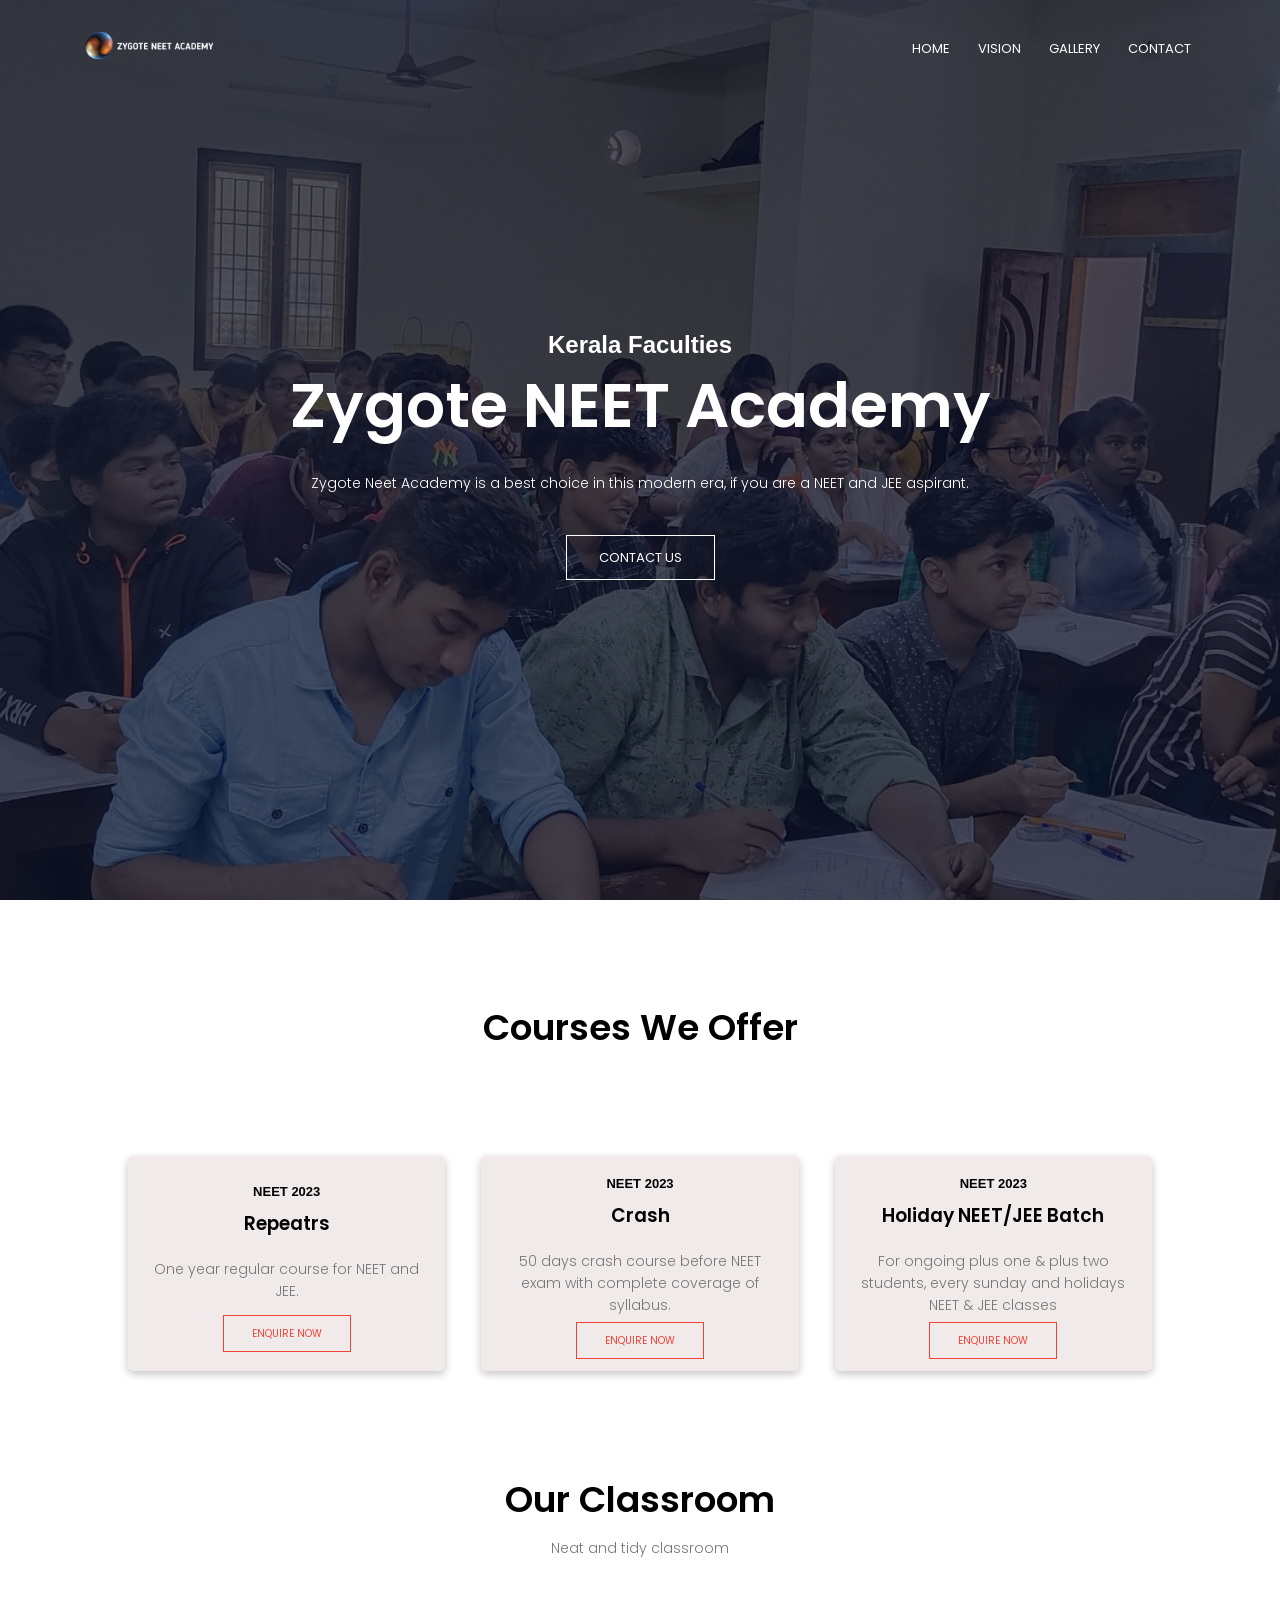
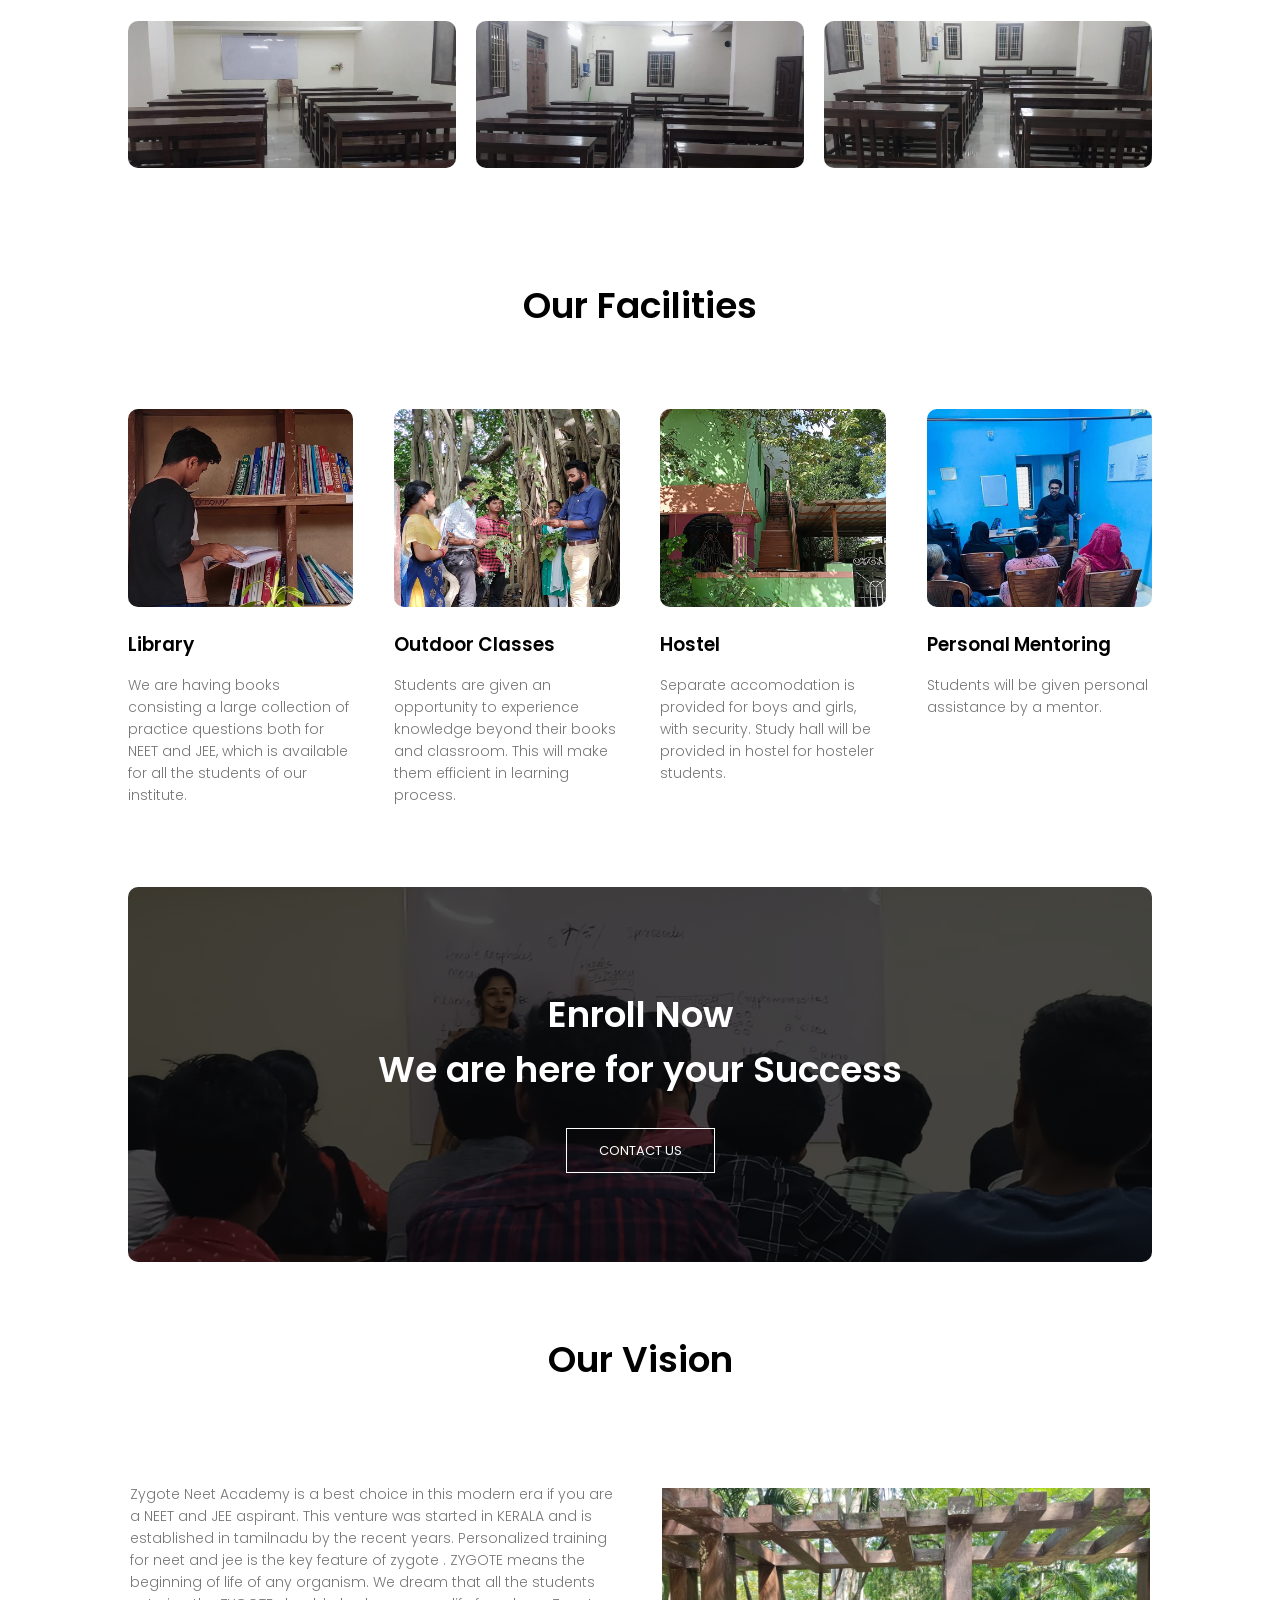
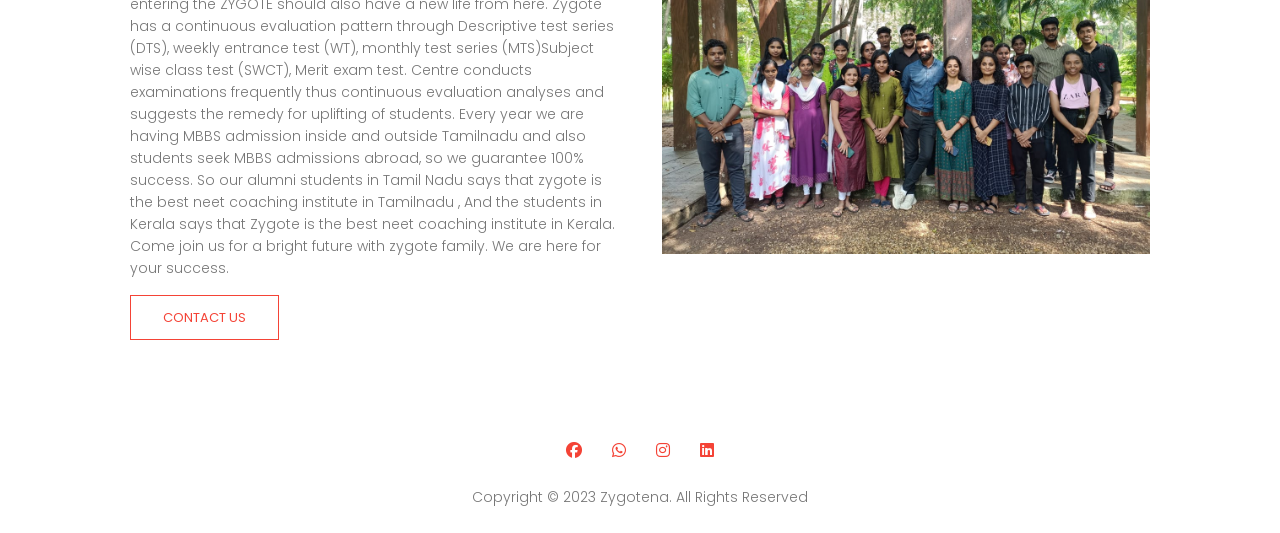
==== commit 14d4c7a8: "nav links completed, img added" ====
--- a/index.html
+++ b/index.html
@@ -136,7 +136,10 @@
     <br>
     <div class="row">
       <div class="facilities-col">
-        <img src="images/libirary.jpg">
+       
+          <img src="images/libirary.jpg">
+        
+      
         <h3>Library</h3>
         <p>
           We are having books consisting a large collection of practice questions both for NEET and JEE, which is available for all the students of our institute.
@@ -159,7 +162,7 @@
         </p>
       </div>
       <div class="facilities-col">
-        <img src="images/library.png">
+        <img src="images/mentor (1).jpg">
         <h3>Personal Mentoring</h3>
         <p>
          Students will be given personal assistance by a mentor.
@@ -208,8 +211,8 @@
   
   
   <div class="icons">
-    <a href=""><i class="fa-brands fa-facebook"></i></a>
-   <a href=""> <i class="fa-brands fa-twitter"></i></a>
+    <a href="https://www.facebook.com/people/Zygote-Neetacademy/100089345507685"><i class="fa-brands fa-facebook"></i></a>
+   <a href="https://wa.me/9496212837"> <i class="fa-brands fa-whatsapp"></i></a>
     <a href="https://instagram.com/zygote_neet_academy_tamilnadu?igshid=YmMyMTA2M2Y="><i class="fa-brands fa-instagram"></i></a>
     <a href="https://www.linkedin.com/in/zygote-neet-academy-68a23a262"><i class="fa-brands fa-linkedin"></i></a>
   </div>
@@ -227,6 +230,7 @@
       navLinks.style.right = "-200px";
     }
   </script>
+  
 </body>
 
 </html>
--- a/style.css
+++ b/style.css
@@ -163,7 +163,7 @@
   box-sizing: border-box;
 
 
-  box-shadow: rgba(17, 12, 46, 0.15) 0px 48px 100px 0px;
+  box-shadow: rgba(0, 0, 0, 0.24) 0px 3px 8px;
   transition: 0.6s;
 }
 .row {
@@ -178,9 +178,8 @@
   margin: 10px 0;
 }
 .course-col:hover {
-  box-shadow: rgba(0, 0, 0, 0.15) 1.95px 1.95px 2.6px;
-}
-
+  box-shadow: rgba(17, 12, 46, 0.15) 0px 48px 100px 0px;
+}
 @media (max-width: 750px) {
   .row {
     flex-direction: column;
@@ -199,10 +198,15 @@
   margin-bottom: 30px;
   position: relative;
   overflow: hidden;
+  
 }
 .campus-col img {
   width: 100%;
   display: block;
+  transition: all 1s ease;
+}
+.campus-col:hover img{
+  transform: scale(1.1);
 }
 .layer {
   background: transparent;
@@ -226,15 +230,20 @@
   border-radius: 10px;
   margin-bottom: 5%;
   text-align: left;
-}
+  
+}
+
 
 .facilities-col img {
   width: 100%;
   border-radius: 10px;
-}
+ 
+}
+
 
 .facilities-col p {
   padding: 0;
+  line-height: 22px;
 }
 .facilities-col h3 {
   margin-top: 16px;
@@ -242,49 +251,10 @@
   text-align: left;
 }
 
-.testimonials {
-  width: 80%;
-  margin: auto;
-  padding-top: 100px;
-  text-align: center;
-}
-.testimonials-col {
-  flex-basis: 44%;
-  border-radius: 10px;
-  margin-bottom: 5%;
-  text-align: left;
-  background: #fce7e7;
-  padding: 25px;
-  cursor: pointer;
-  display: flex;
-}
-.testimonials-col img {
-  height: 40px;
-  margin-left: 5px;
-  margin-right: 30px;
-  border-radius: 50%;
-}
-.testimonials-col p {
-  padding: 0;
-}
-.testimonials-col h3 {
-  margin-top: 15px;
-  text-align: left;
-}
-.testimonials-col .fa-solid,
-.fa-regular {
-  color: #f44336;
-}
-
-@media (max-width: 750px) {
-  .testimonials-col img {
-    margin-left: 0px;
-    margin-right: 15px;
-  }
-}
+
 
 .cta {
-  margin: 75px auto;
+  margin: 30px auto;
   width: 80%;
   background-image: linear-gradient(rgba(0, 0, 0, 0.7), rgba(0, 0, 0, 0.7)),
     url(images/contact.jpg);
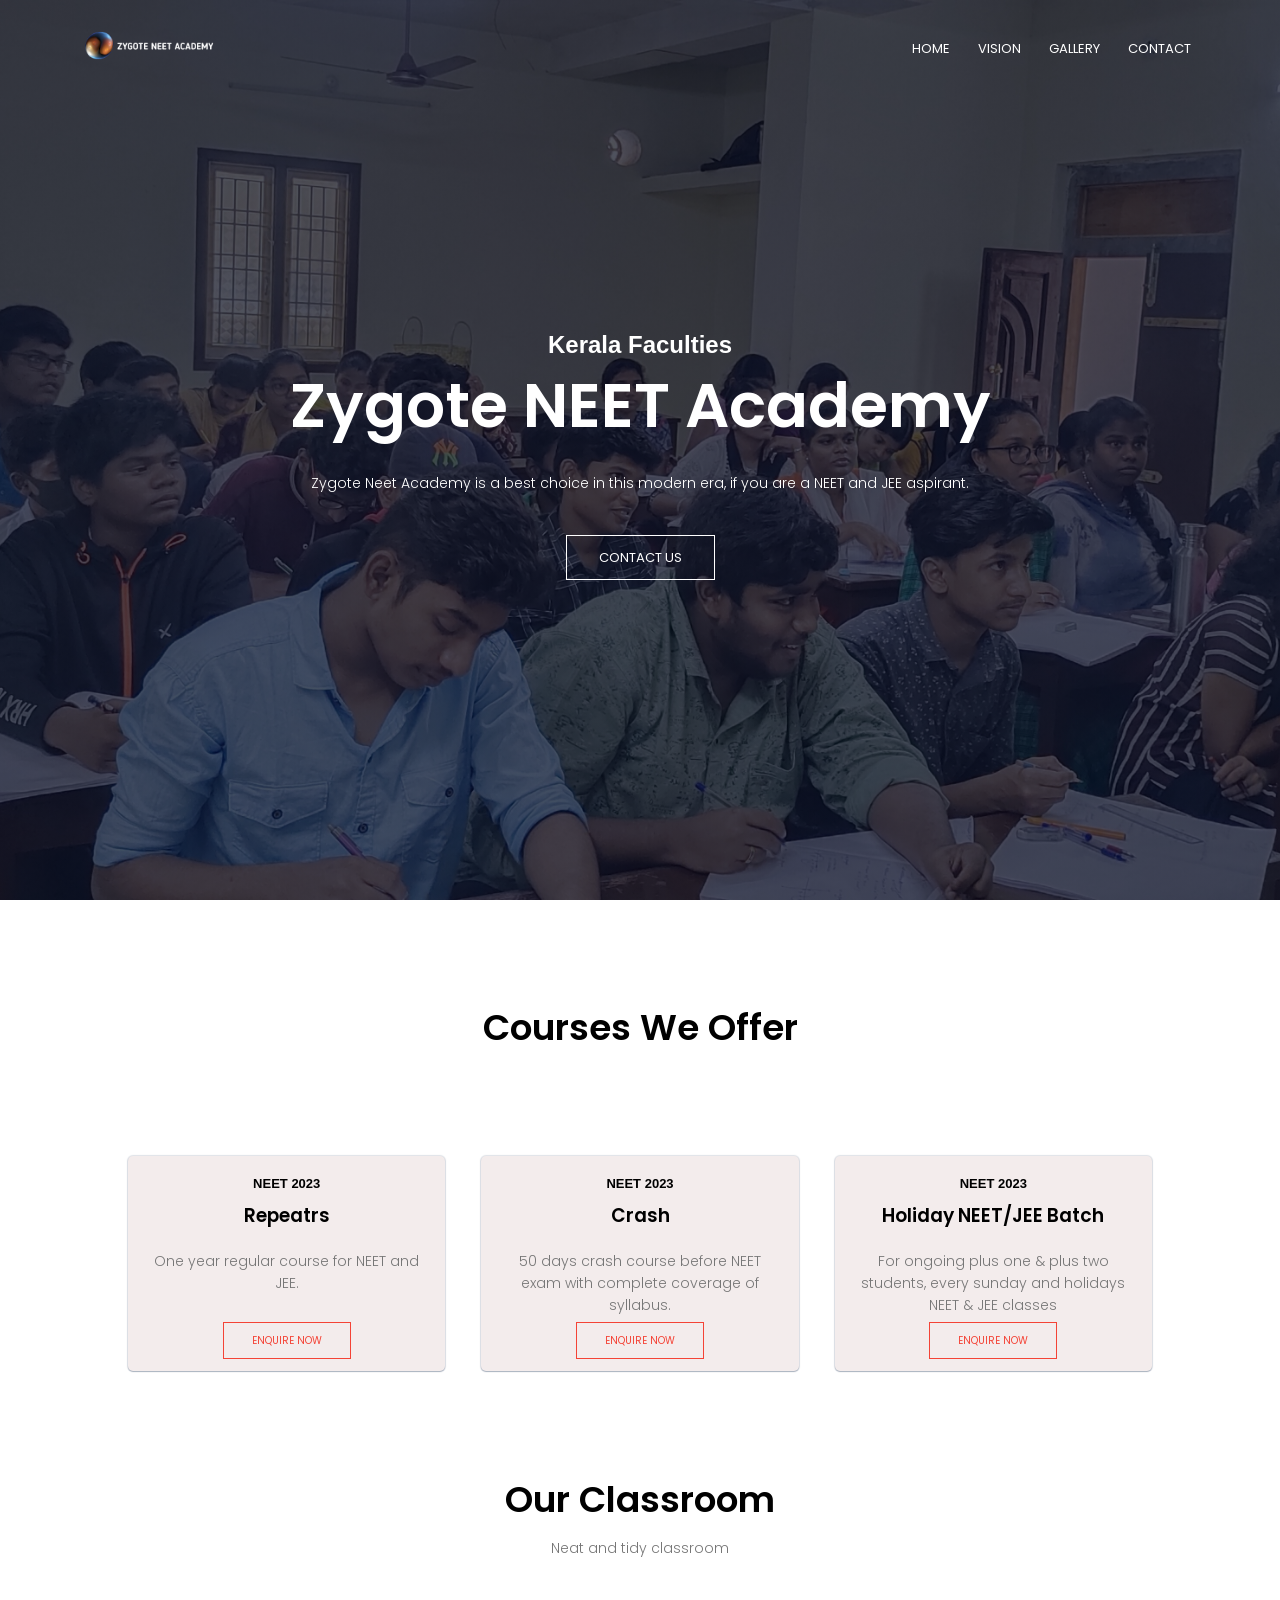
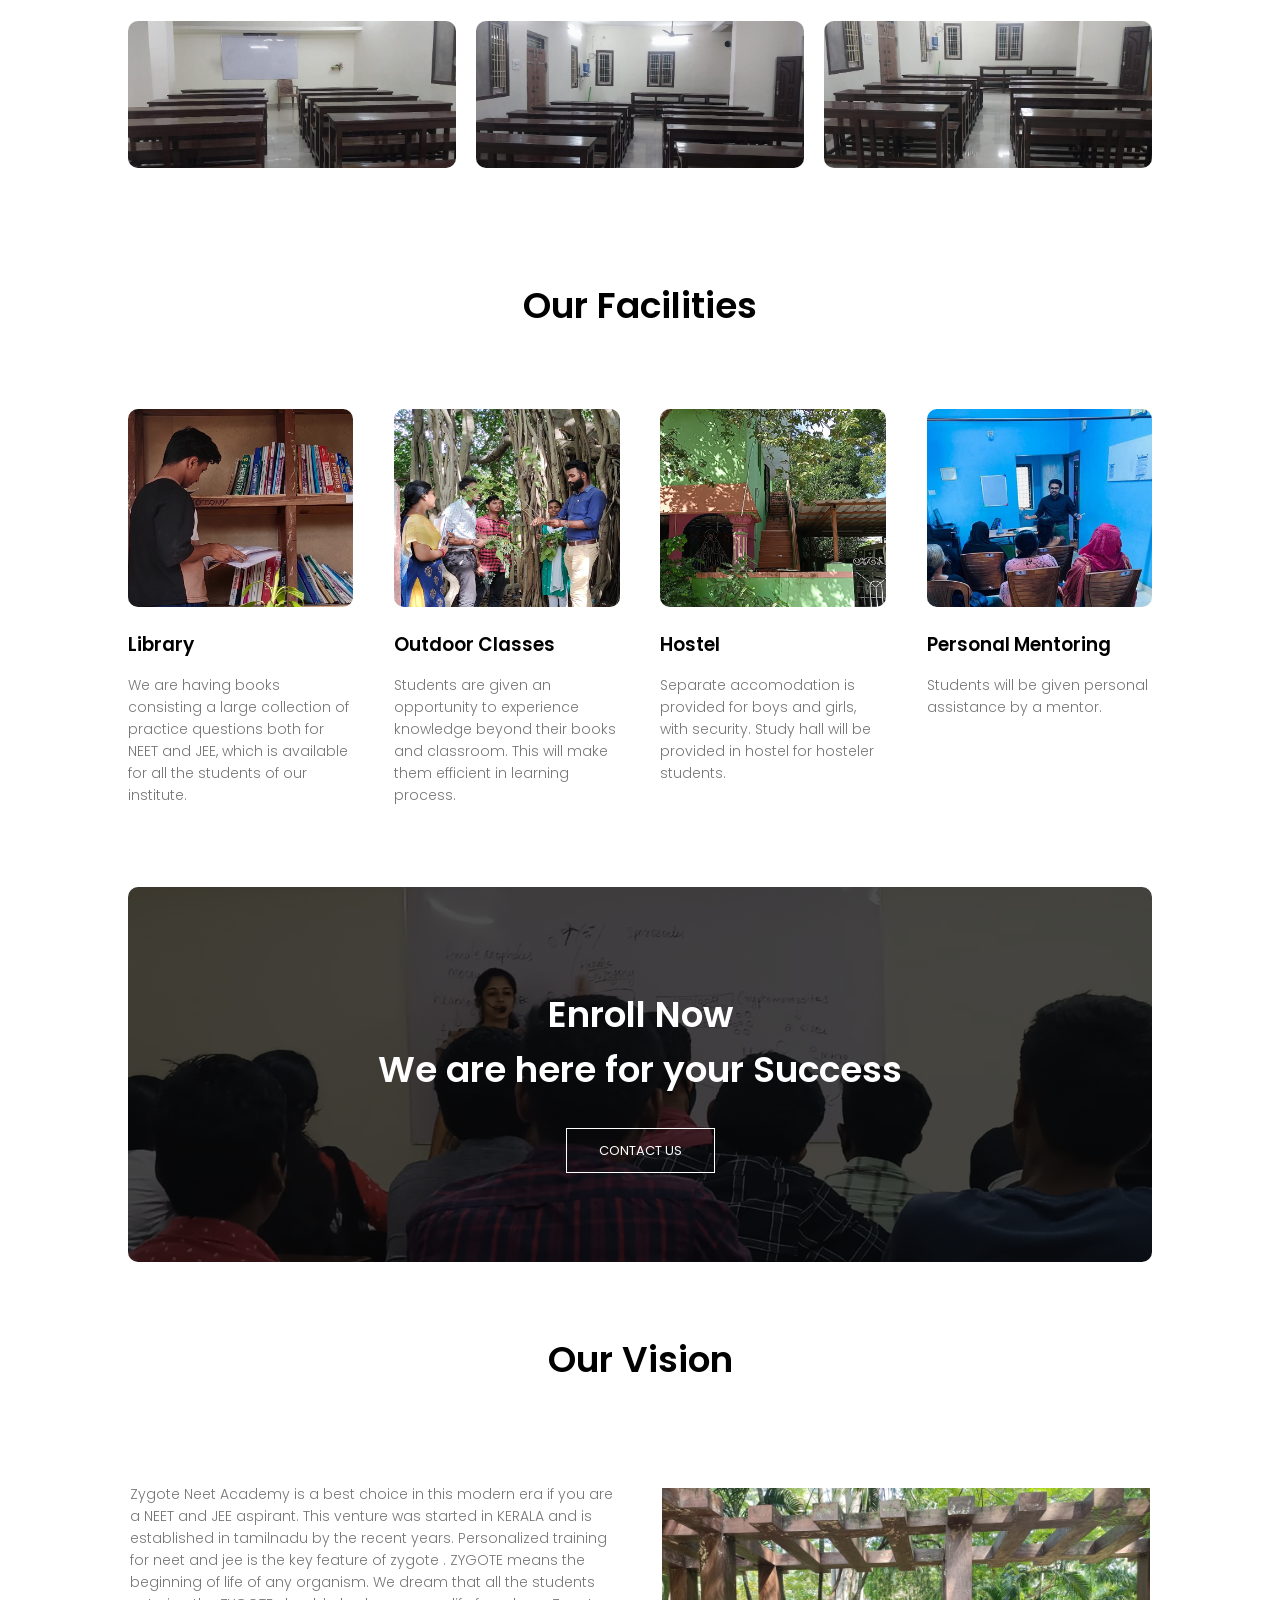
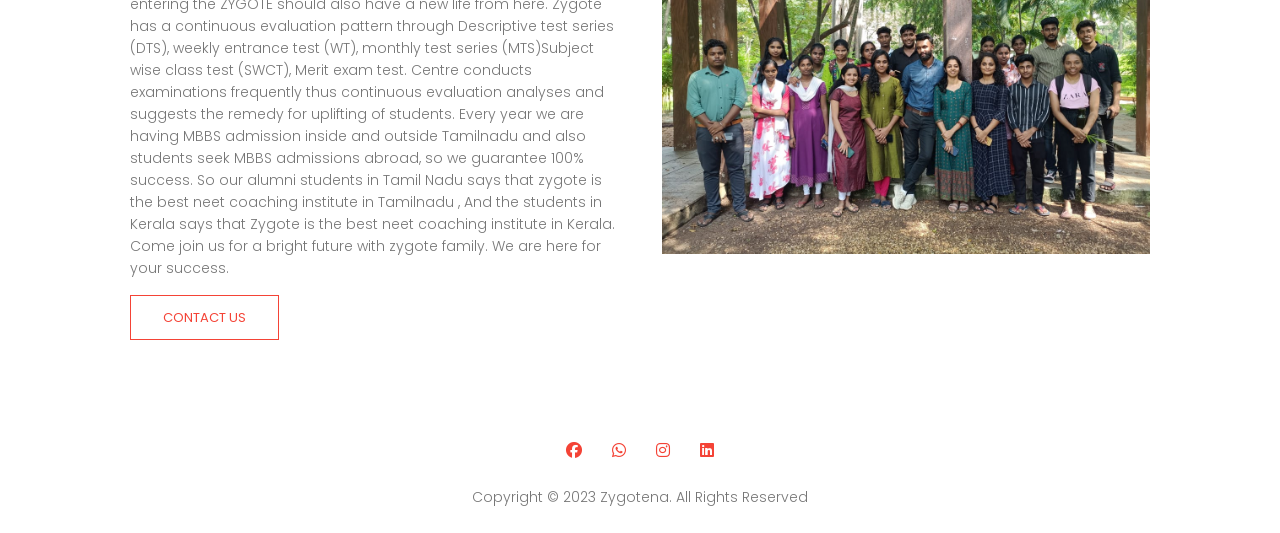
==== commit f0c22639: "meta added" ====
--- a/index.html
+++ b/index.html
@@ -5,8 +5,9 @@
   <meta charset="UTF-8" />
   <meta http-equiv="X-UA-Compatible" content="IE=edge" />
   <meta name="viewport" content="width=device-width, initial-scale=1.0" />
-
-  <title>Zygote NEET Academy</title>
+  <meta name="keywords" content="neet,jee,neetcoaching,neetinstitute,neettamilnadu,neetkerala,bestcoaching,entrance,zygotena">
+  <meta name="description" content="zygote neet academy is the best neet coaching institute in tamilnadu with kerala faculties. we gurantee best results for students">
+  <title>Zygote NEET Academy - Best NEET Institute in kerala,tamilnadu,puducherry</title>
   <link rel="stylesheet" href="style.css" />
   <link rel="stylesheet" href="https://cdnjs.cloudflare.com/ajax/libs/font-awesome/6.2.1/css/all.min.css" />
 
--- a/style.css
+++ b/style.css
@@ -156,14 +156,14 @@
 }
 .course-col {
   flex-basis: 31%;
-  background: #f1eaea;
+  background: #f3ecec;
   border-radius: 5px;
   margin-bottom: 5%;
   padding: 20px 12px;
   box-sizing: border-box;
 
 
-  box-shadow: rgba(0, 0, 0, 0.24) 0px 3px 8px;
+  box-shadow: rgba(9, 30, 66, 0.25) 0px 1px 1px, rgba(9, 30, 66, 0.13) 0px 0px 1px 1px;
   transition: 0.6s;
 }
 .row {
@@ -553,7 +553,7 @@
 .course-col {
   display: flex;
   flex-direction: column;
-  justify-content: space-evenly;
+  justify-content: space-between;
 }
 .course-col h4 {
   font-size: 13px;
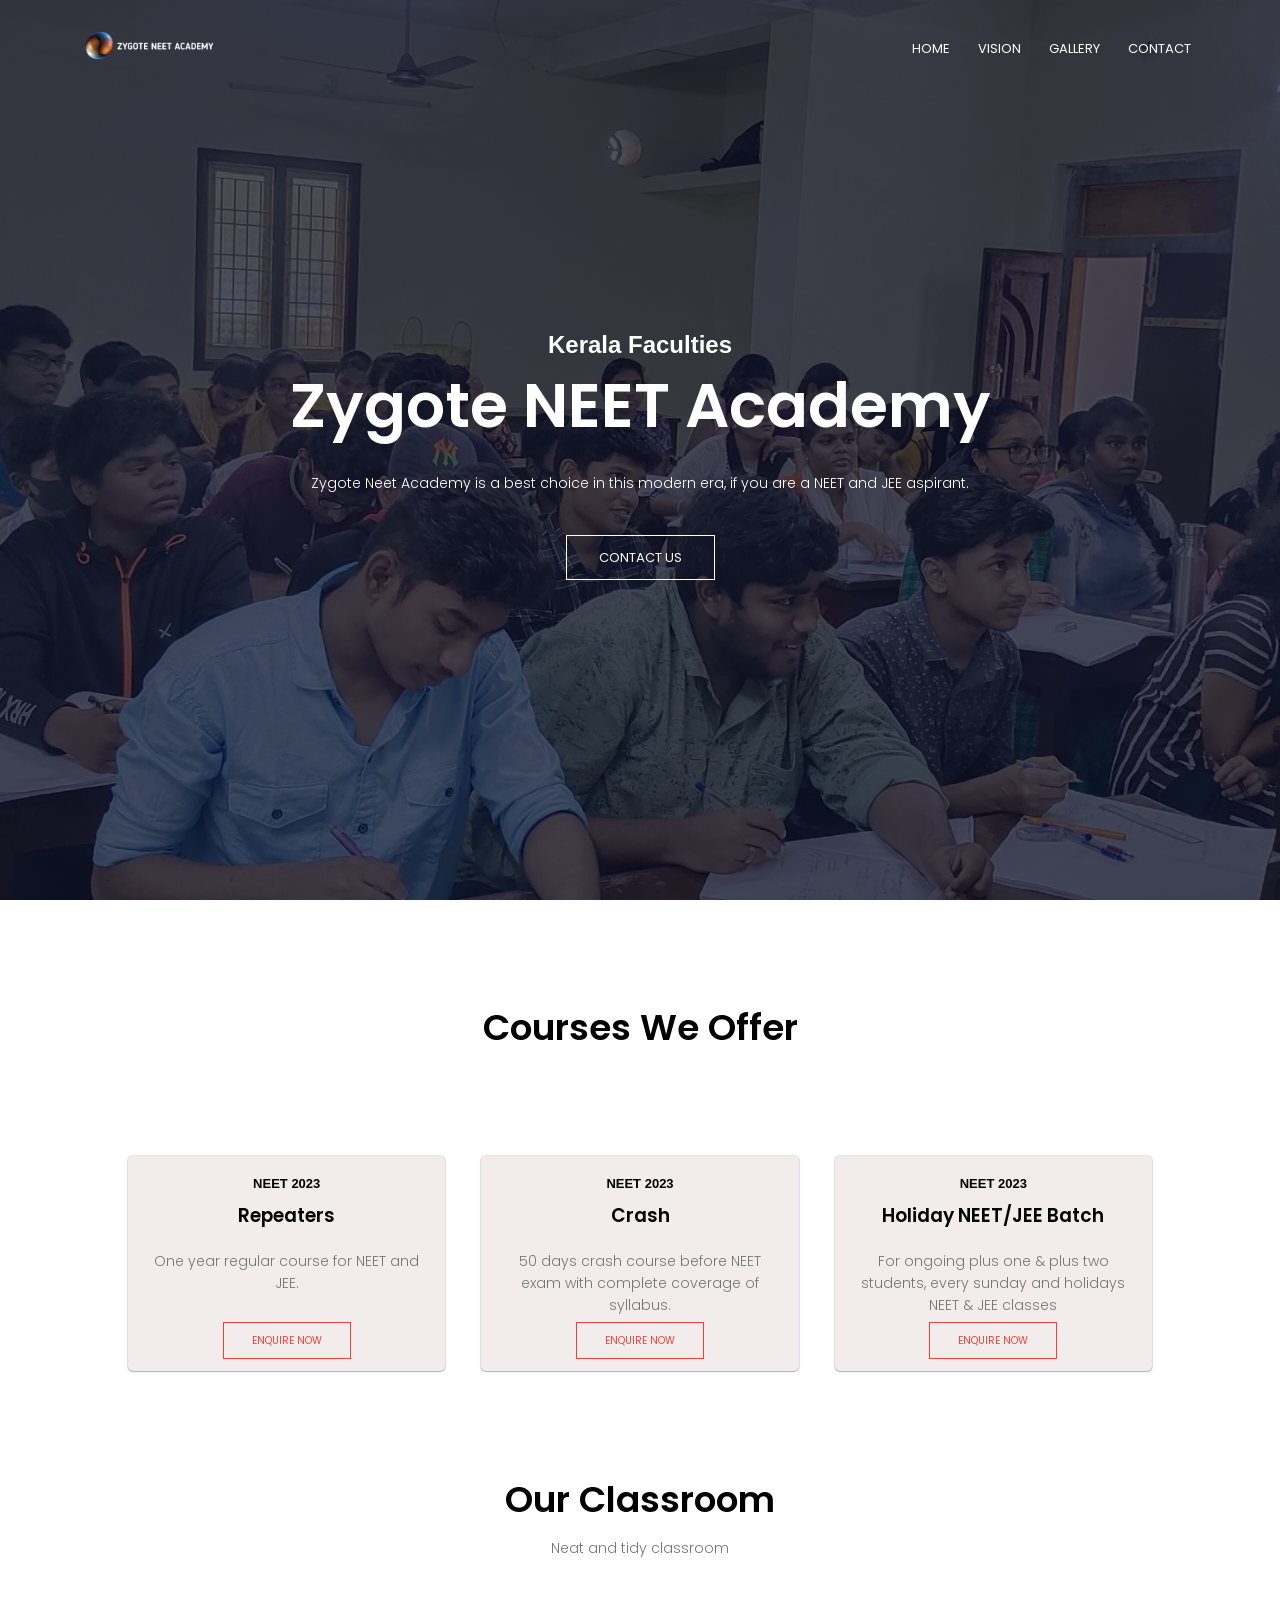
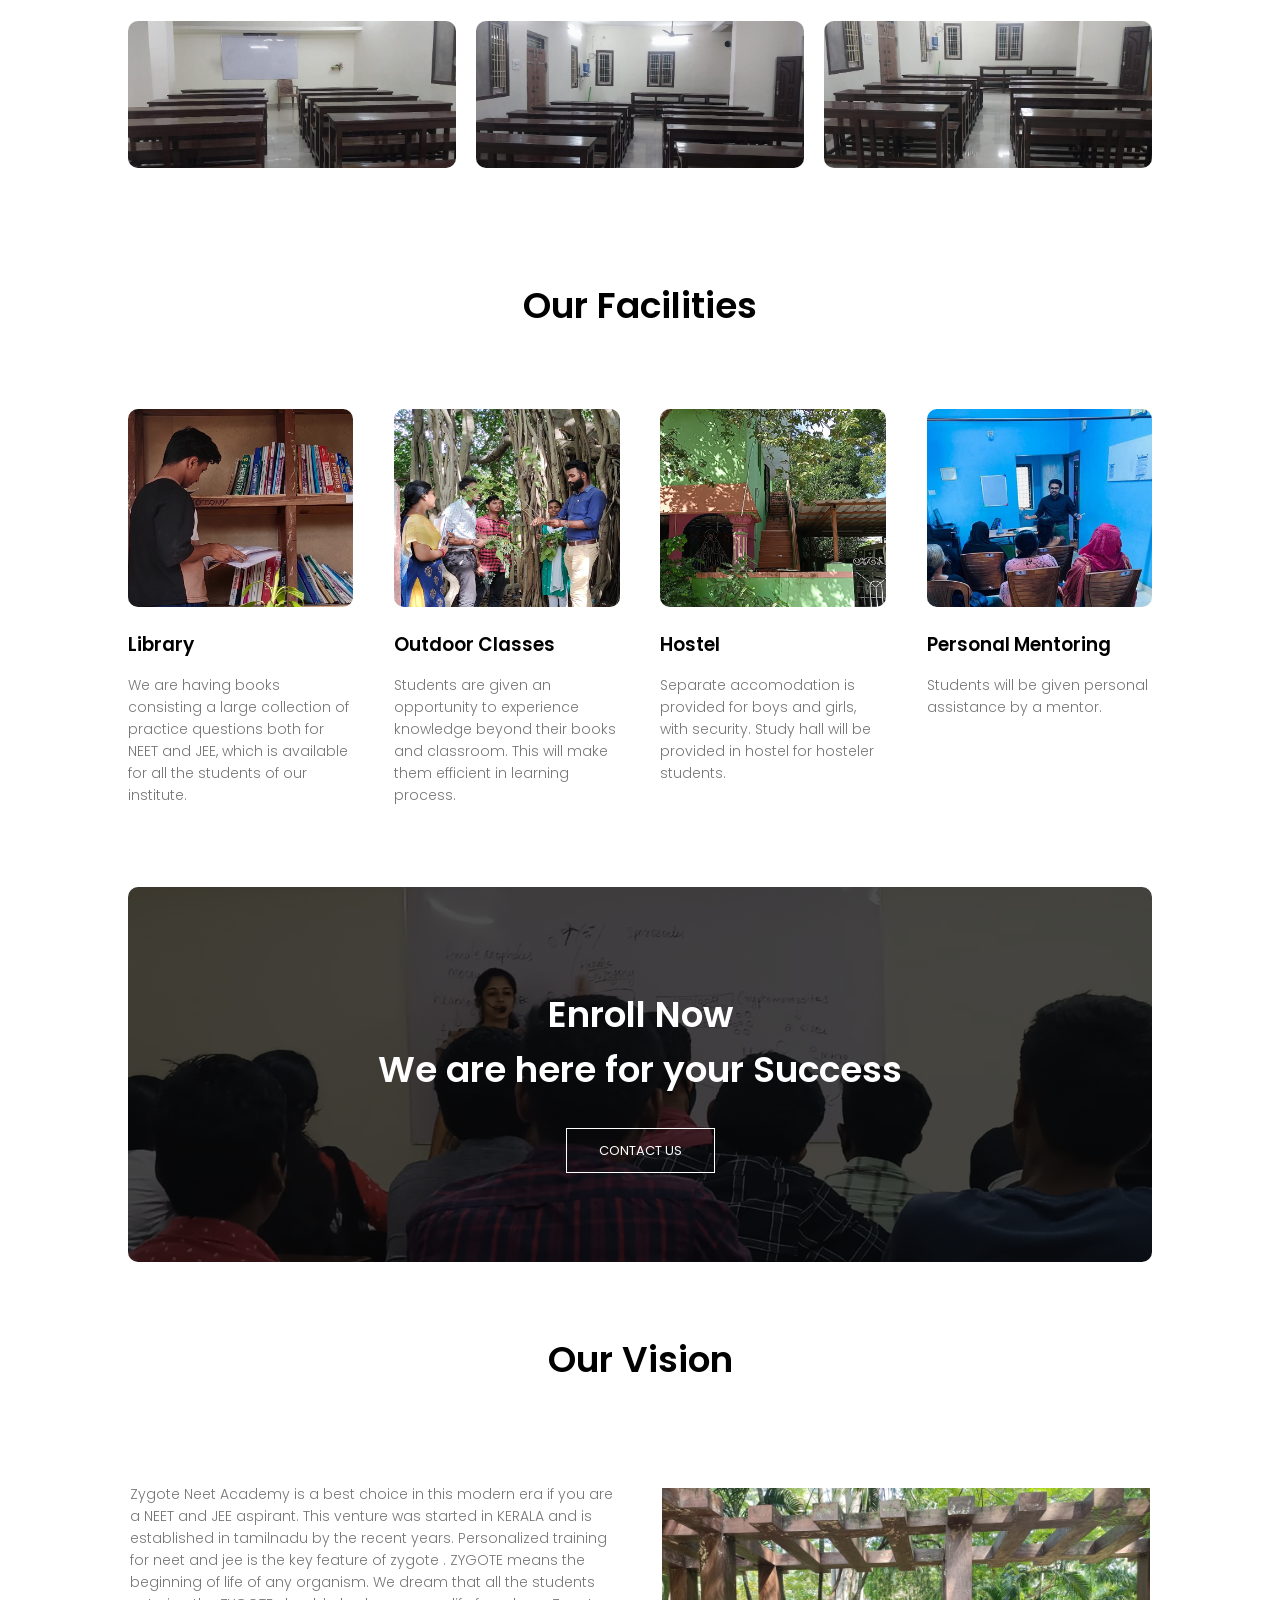
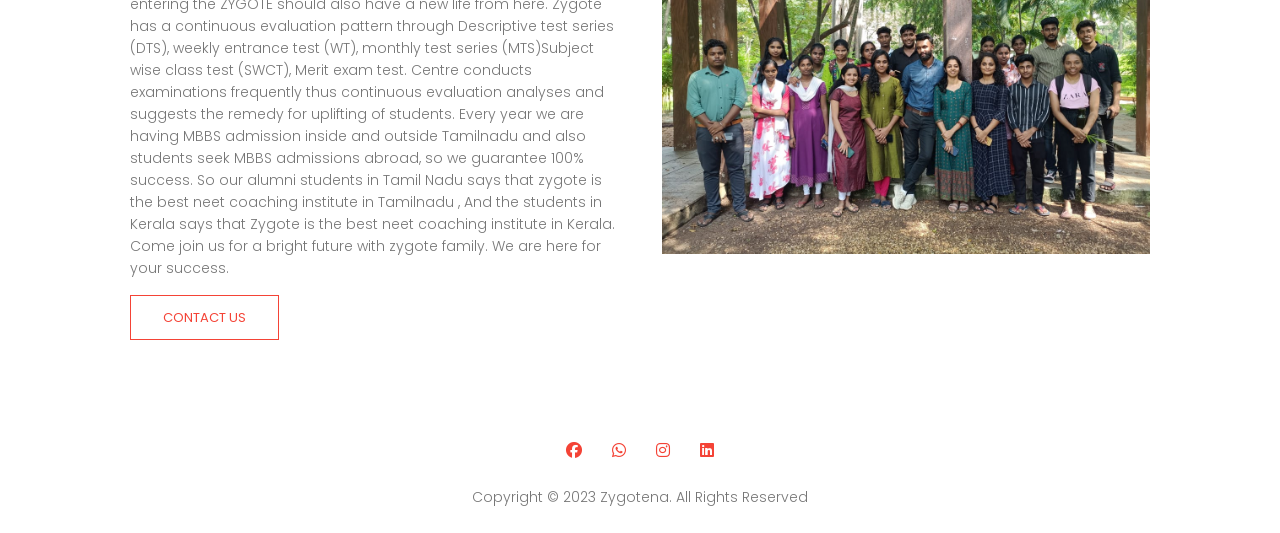
==== commit 6d4e3ae6: "Repeaters" ====
--- a/index.html
+++ b/index.html
@@ -5,7 +5,7 @@
   <meta charset="UTF-8" />
   <meta http-equiv="X-UA-Compatible" content="IE=edge" />
   <meta name="viewport" content="width=device-width, initial-scale=1.0" />
-  <meta name="keywords" content="neet,jee,neetcoaching,neetinstitute,neettamilnadu,neetkerala,bestcoaching,entrance,zygotena">
+  <meta name="keywords" content="neet,jee,top 10 neet,neet exam date, neet exam,neet coaching,neet institute,neet tamilnadu,neet kerala,neet coaching,entrance,zygotena">
   <meta name="description" content="zygote neet academy is the best neet coaching institute in tamilnadu with kerala faculties. we gurantee best results for students">
   <title>Zygote NEET Academy - Best NEET Institute in kerala,tamilnadu,puducherry</title>
   <link rel="stylesheet" href="style.css" />
@@ -23,7 +23,7 @@
 
   <section class="header">
     <nav>
-      <a href="index.html"><img src="/images/logo.png" /></a>
+      <a href="index.html"><img src="/images/logo.png" alt="zygote neet academy" /></a>
 
       <div class="nav-links" id="navLinks">
         <i class="fa-solid fa-xmark" onclick="hideMenu()"></i>
@@ -60,7 +60,7 @@
       <div class="course-col">
         <div>
           <h4>NEET 2023</h4>
-        <h3>Repeatrs</h3>
+        <h3>Repeaters</h3>
         <p>
         One year regular course for NEET and JEE.
         </p>
@@ -109,20 +109,20 @@
 
     <div class="row">
       <div class="campus-col">
-        <img src="images/class1.jpg" alt="">
+        <img src="images/class1.jpg" alt="zygote neet academy">
         <div class="layer">
          
         </div>
 
       </div>
       <div class="campus-col">
-        <img src="images/class4.jpg" alt="">
+        <img src="images/class4.jpg" alt="zygote neet academy">
         <div class="layer">
          
         </div>
       </div>
       <div class="campus-col">
-        <img src="images/class3.jpg" alt="">
+        <img src="images/class3.jpg" alt="zygote neet academy">
         <div class="layer">
         
 
@@ -138,7 +138,7 @@
     <div class="row">
       <div class="facilities-col">
        
-          <img src="images/libirary.jpg">
+          <img src="images/libirary.jpg" alt="zygote neet academy">
         
       
         <h3>Library</h3>
@@ -148,7 +148,7 @@
       </div>
 
       <div class="facilities-col">
-        <img src="images/outdoor-class.jpg">
+        <img src="images/outdoor-class.jpg" alt="zygote neet academy">
         <h3>Outdoor Classes</h3>
         <p>
           Students are given an opportunity to experience knowledge beyond their books and classroom. This will make them efficient in learning process.
@@ -156,14 +156,14 @@
       </div>
 
       <div class="facilities-col">
-        <img src="images/hostel.jpg">
+        <img src="images/hostel.jpg" alt="zygote neet academy">
         <h3>Hostel</h3>
         <p>
           Separate accomodation is provided for boys and girls, with security. Study hall will be provided in hostel for hosteler students.
         </p>
       </div>
-      <div class="facilities-col">
-        <img src="images/mentor (1).jpg">
+      <div class="facilities-col" >
+        <img src="images/mentor (1).jpg" alt="zygote neet academy">
         <h3>Personal Mentoring</h3>
         <p>
          Students will be given personal assistance by a mentor.
@@ -202,7 +202,7 @@
       <a href="/contact.html" class="hero-btn red-btn">CONTACT US</a>
     </div>
     <div class="about-col">
-        <img src="images/team3.jpg">
+        <img src="images/team3.jpg" alt="zygote neet academy">
     </div>
   </div>
 </section>
@@ -234,4 +234,4 @@
   
 </body>
 
-</html>+</html>
